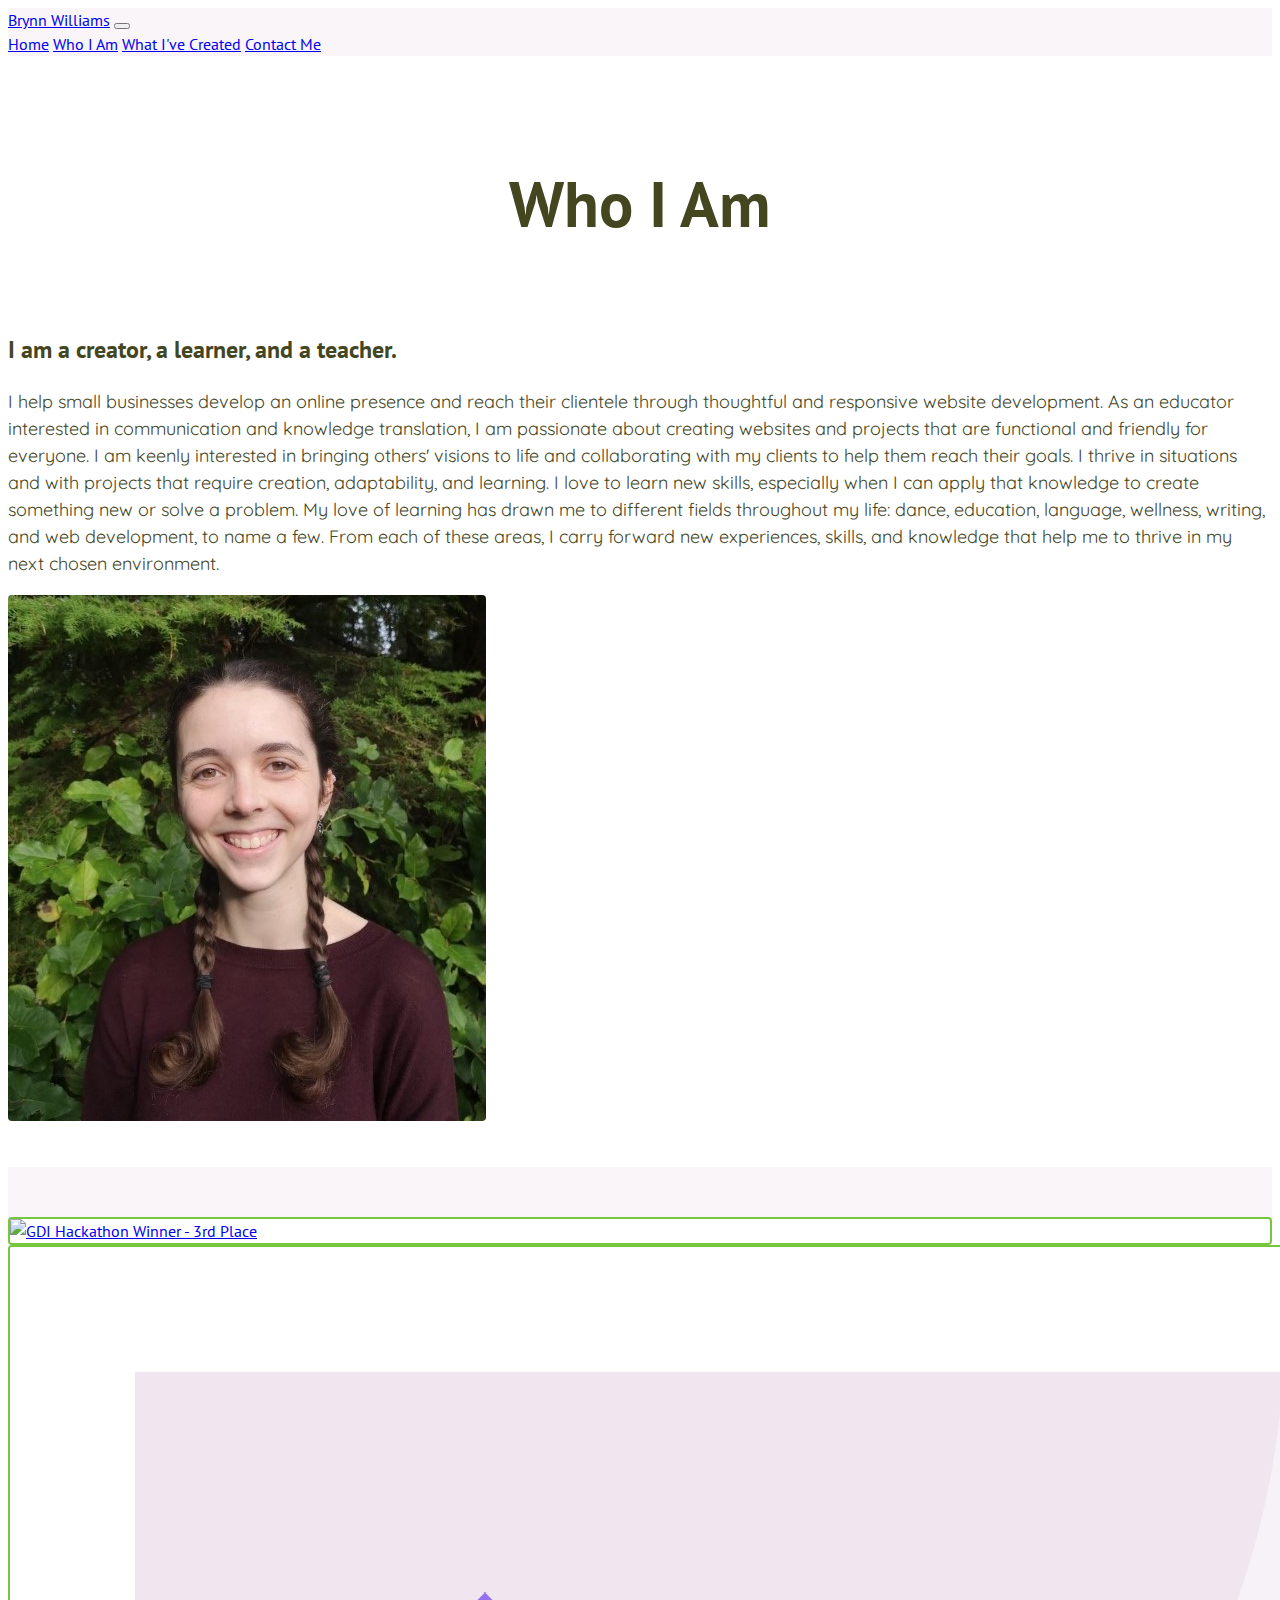
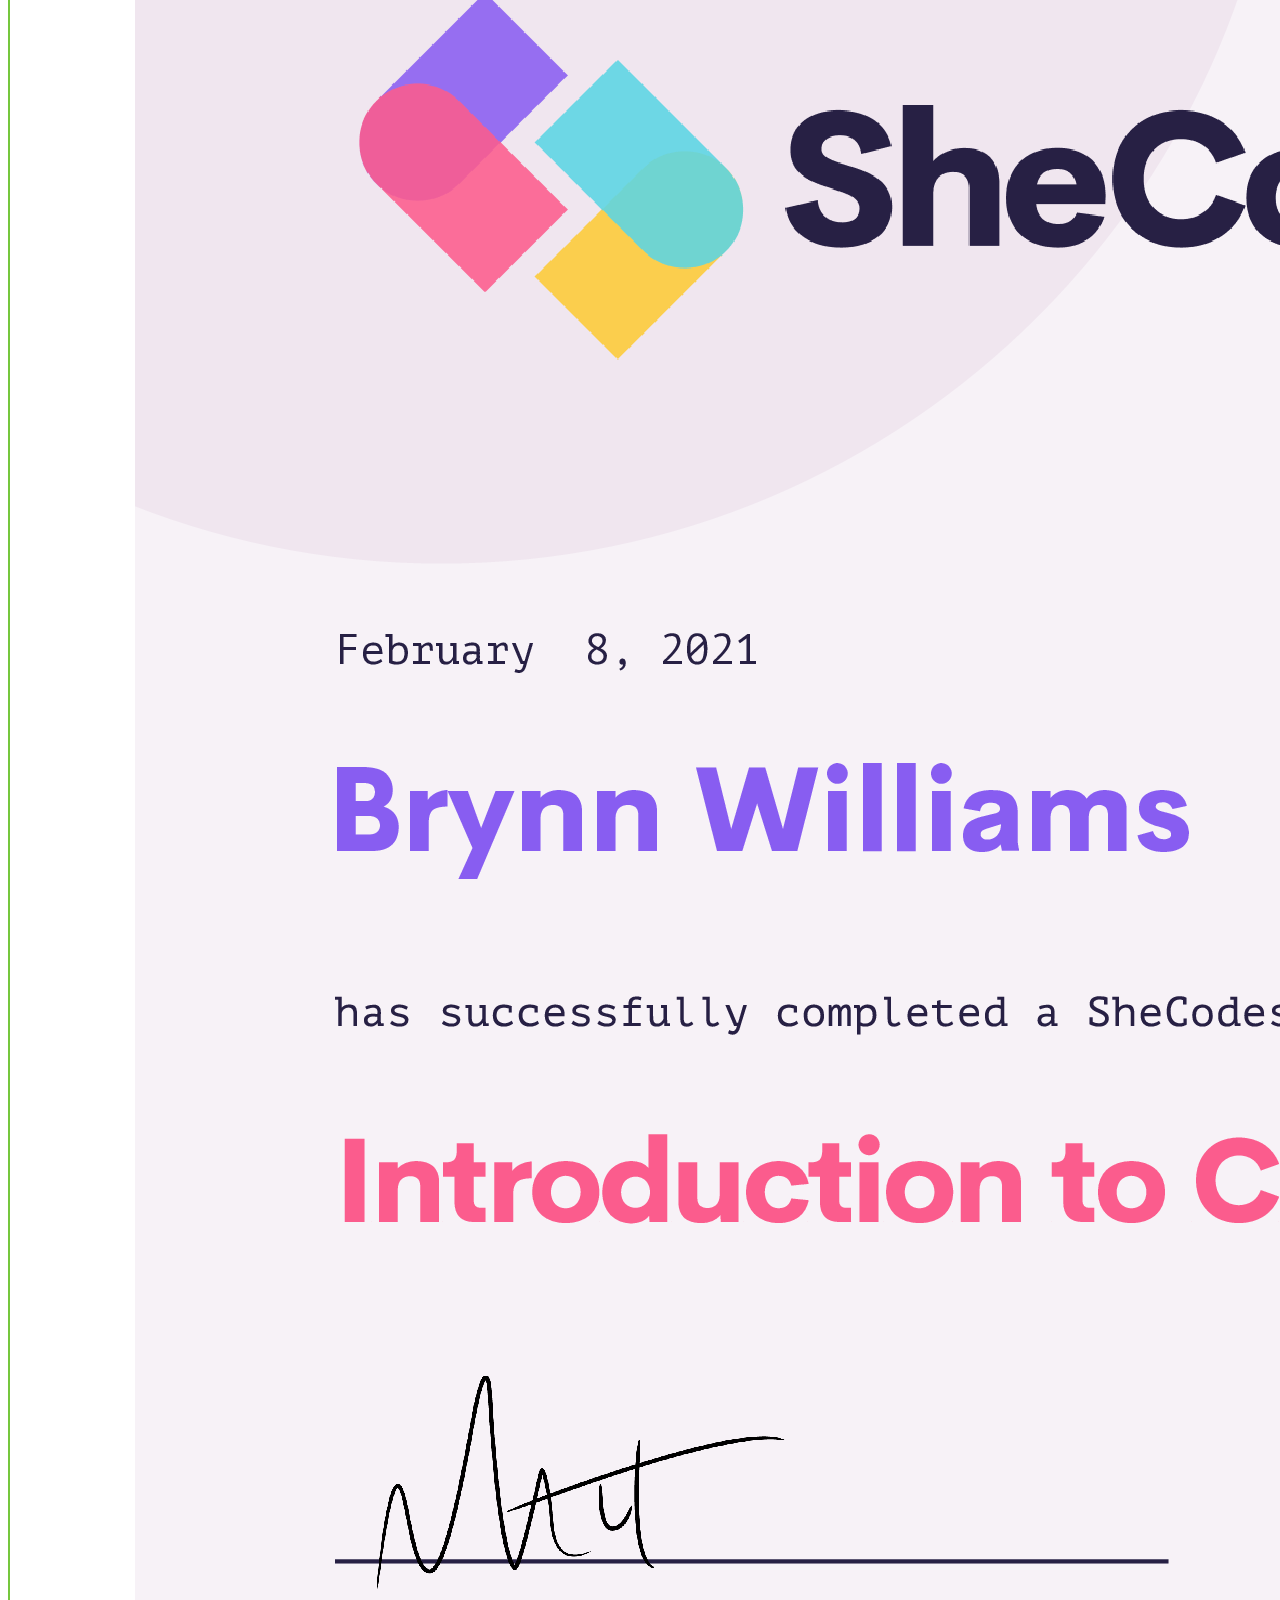
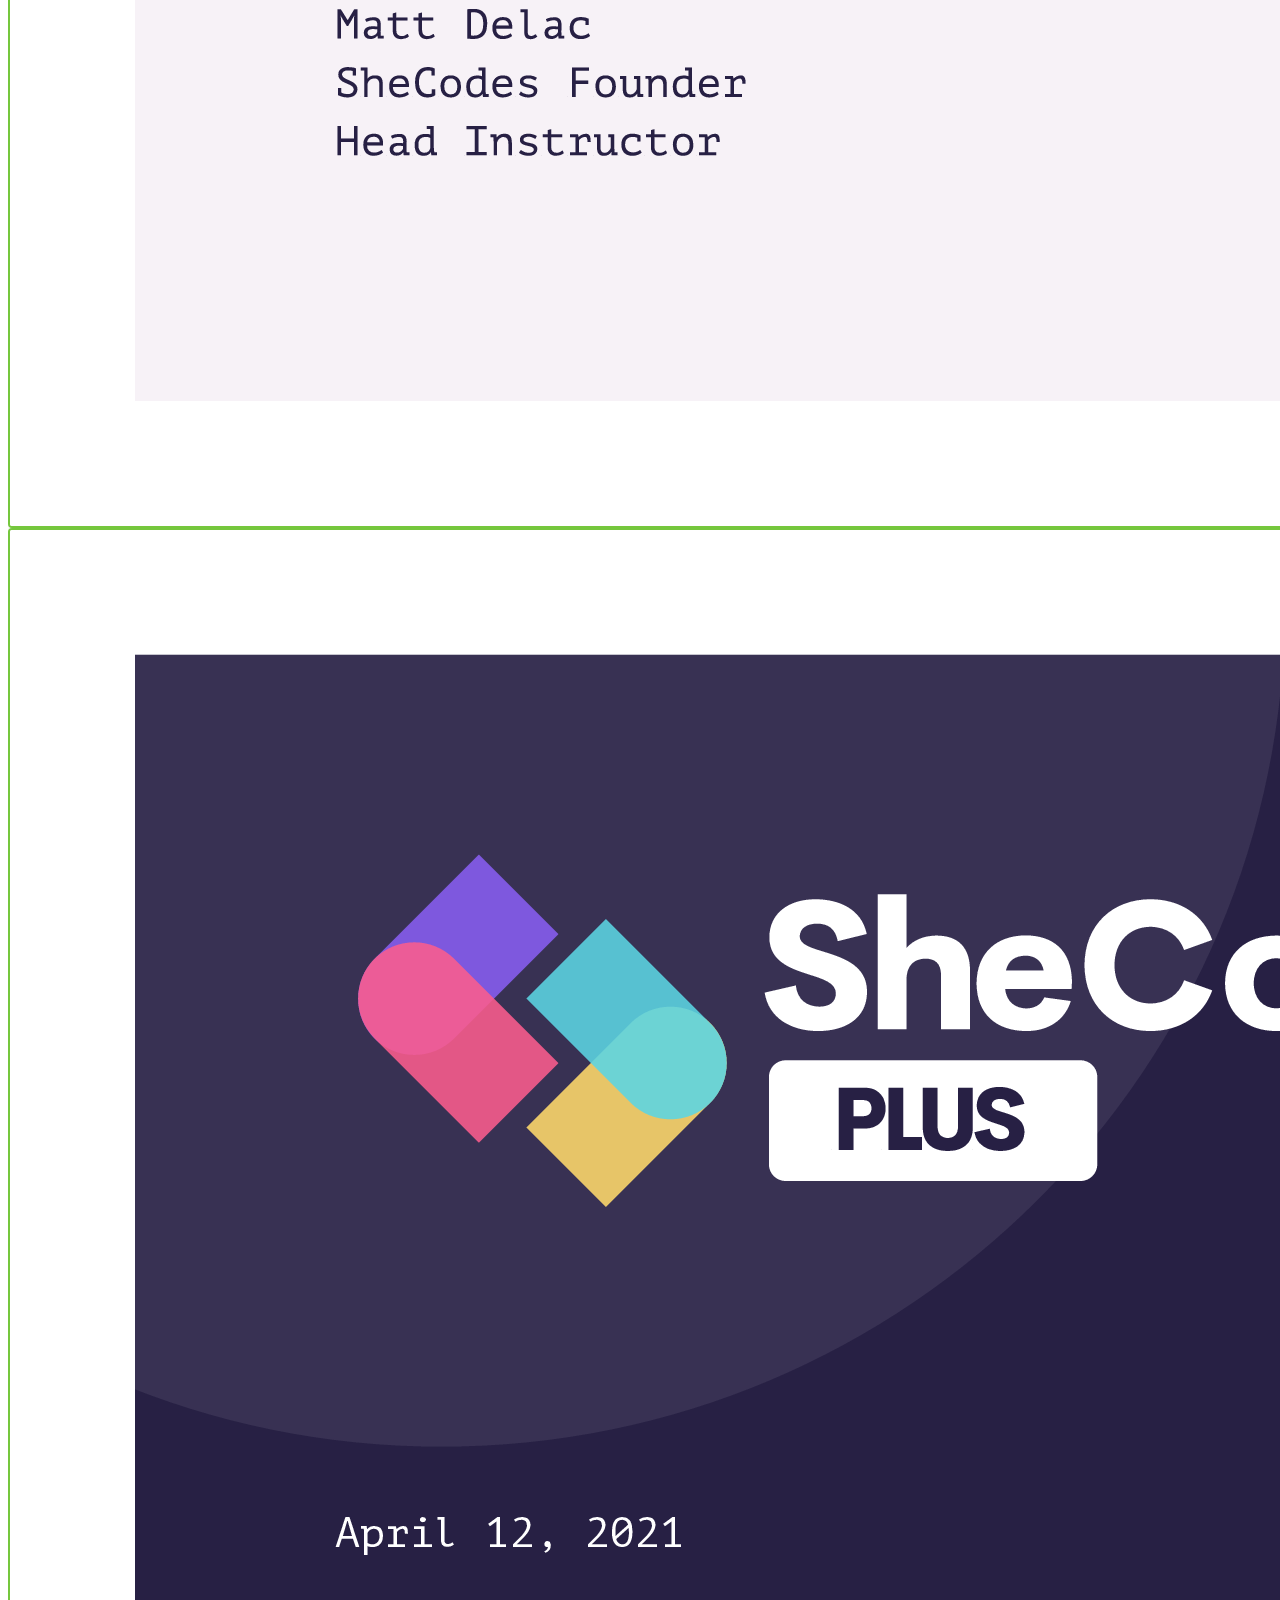
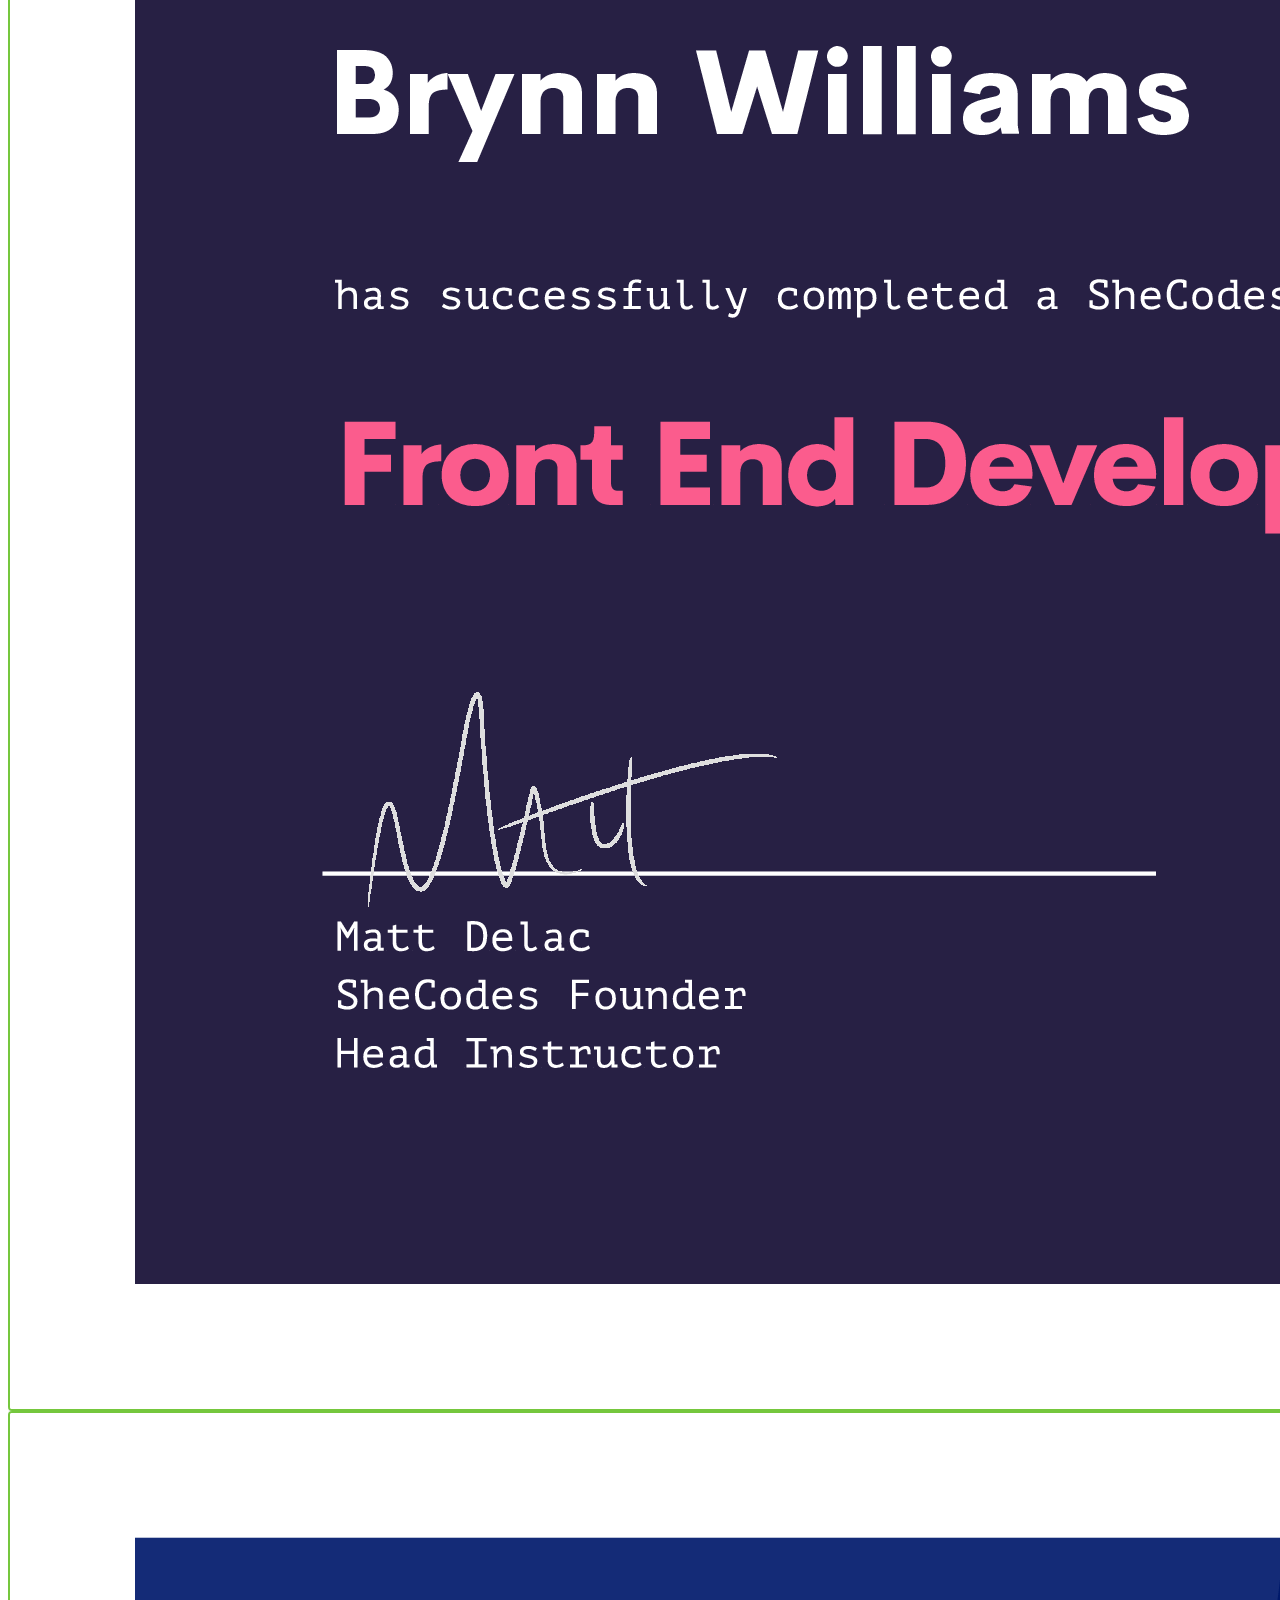
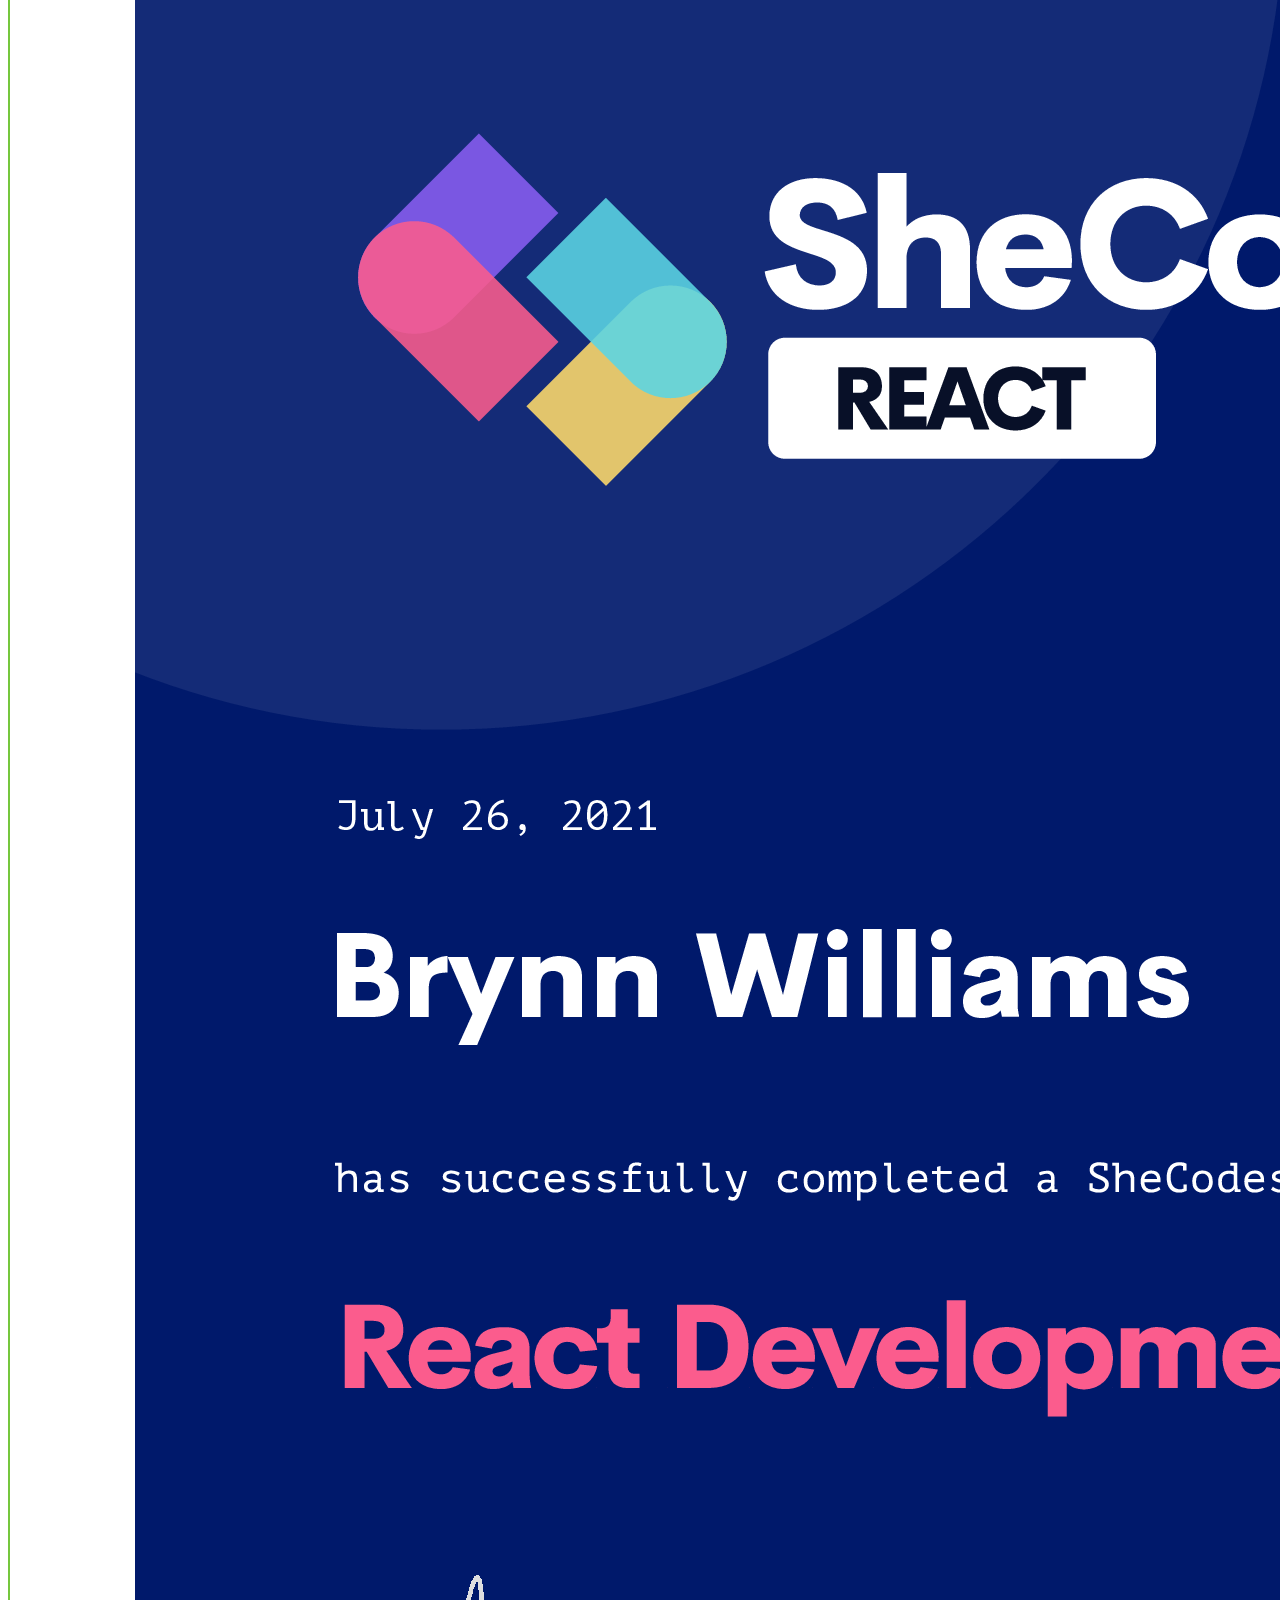
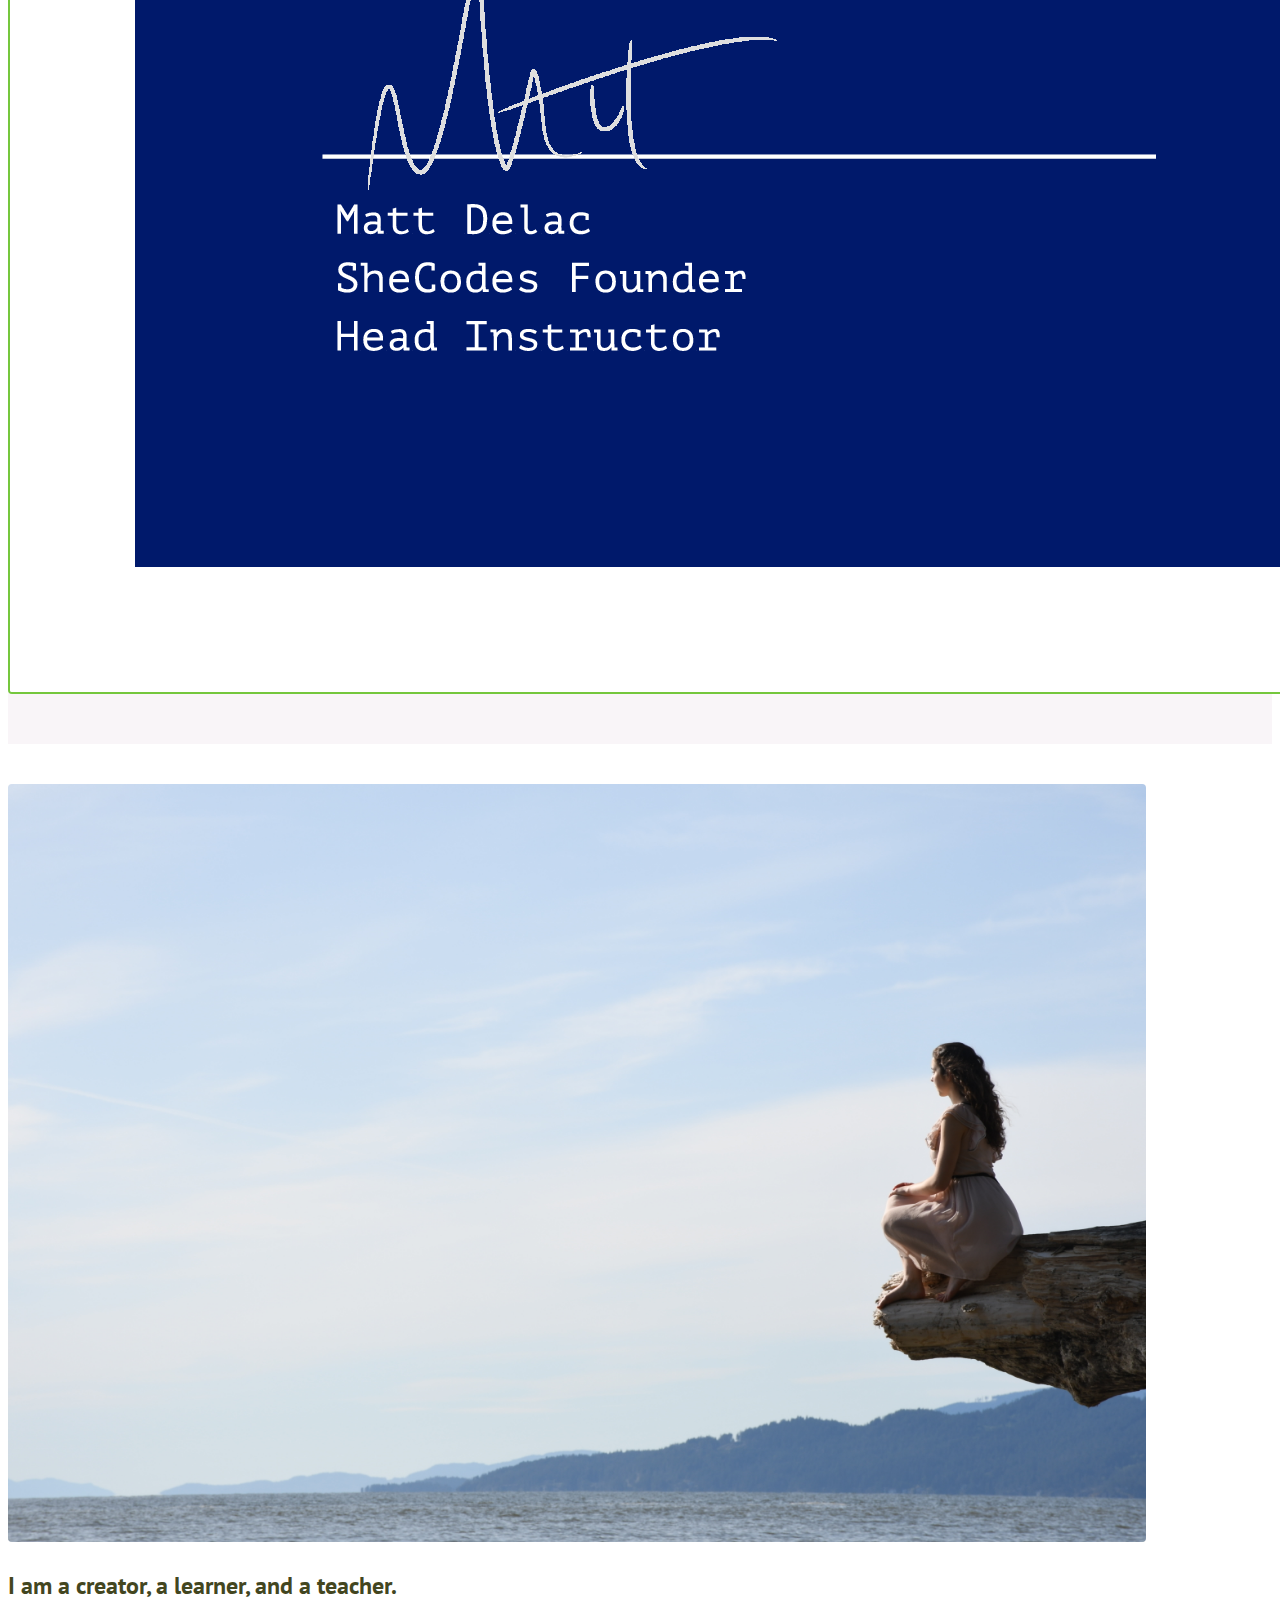
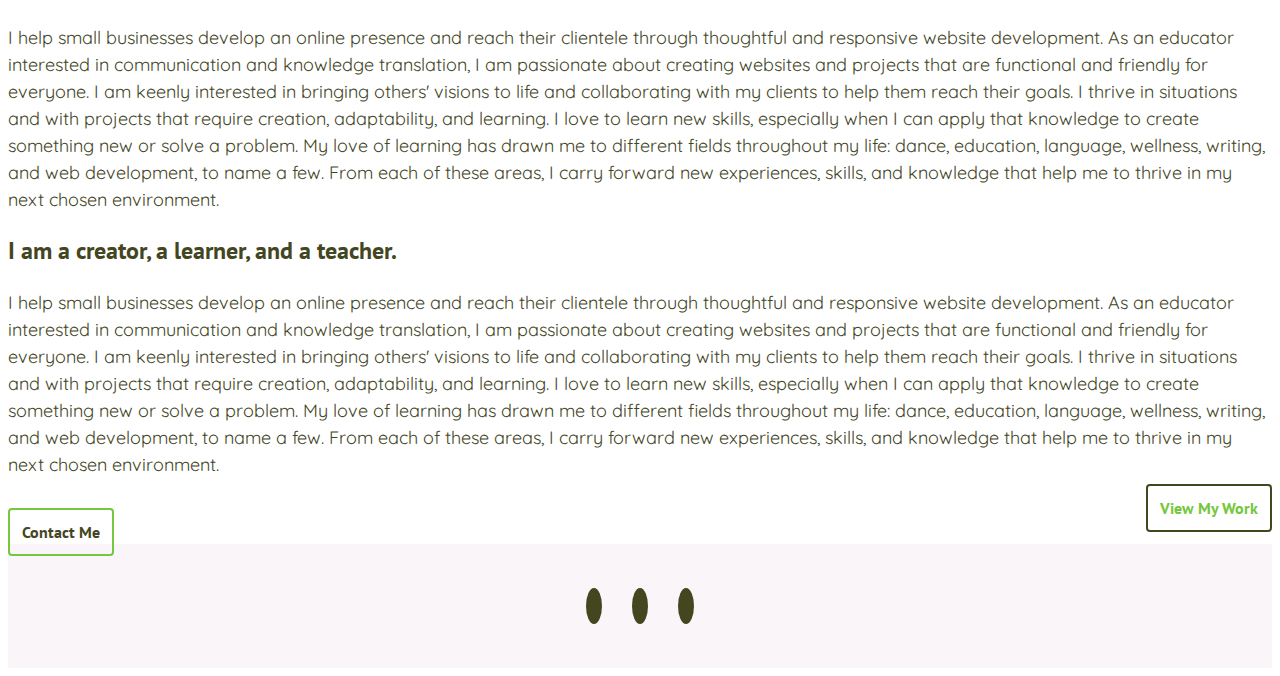
==== about.html @ 1b41be59 "Setup contact and projects pages" ====
<!DOCTYPE html>
<html lang="en">
<head>
    <meta charset="UTF-8">
    <meta http-equiv="X-UA-Compatible" content="IE=edge">
    <meta name="viewport" content="width=device-width, initial-scale=1.0">
    <title>Who I Am | Brynn Williams</title>

    <link href="https://cdn.jsdelivr.net/npm/bootstrap@5.1.3/dist/css/bootstrap.min.css" rel="stylesheet" integrity="sha384-1BmE4kWBq78iYhFldvKuhfTAU6auU8tT94WrHftjDbrCEXSU1oBoqyl2QvZ6jIW3" crossorigin="anonymous">
    <link rel="preconnect" href="https://fonts.googleapis.com">
    <link rel="preconnect" href="https://fonts.gstatic.com" crossorigin>
    <link href="https://fonts.googleapis.com/css2?family=PT+Sans:ital,wght@0,400;0,700;1,400;1,700&family=Quicksand:wght@300;400;500;600;700&display=swap" rel="stylesheet">
    <link rel="stylesheet" href="css/styles.css">

    <script src="https://cdn.jsdelivr.net/npm/bootstrap@5.1.3/dist/js/bootstrap.bundle.min.js" integrity="sha384-ka7Sk0Gln4gmtz2MlQnikT1wXgYsOg+OMhuP+IlRH9sENBO0LRn5q+8nbTov4+1p" crossorigin="anonymous"></script>
    <script src="https://kit.fontawesome.com/3eda758709.js" crossorigin="anonymous"></script>
</head>
<body>
    <nav class="navbar navbar-expand-lg navbar-light fixed-top">
        <div class="container-fluid">
          <a class="navbar-brand" href="index.html">Brynn Williams</a>
          <button class="navbar-toggler" type="button" data-bs-toggle="collapse" data-bs-target="#navbarNavAltMarkup" aria-controls="navbarNavAltMarkup" aria-expanded="false" aria-label="Toggle navigation">
            <span class="navbar-toggler-icon"></span>
          </button>
          <div class="collapse navbar-collapse" id="navbarNavAltMarkup">
            <div class="navbar-nav">
              <a class="nav-link active" aria-current="page" href="/index.html">Home</a>
              <a class="nav-link" href="/about.html">Who I Am</a>
              <a class="nav-link" href="/projects.html">What I've Created</a>
              <a class="nav-link" href="/contact.html">Contact Me</a>
            </div>
          </div>
        </div>
      </nav>
    <h1 class="page-title">Who I Am</h1>
    <div class="container">
        <div class="row p-3">
            <div class="col-md-6 p-1">
                <h2>I am a creator, a learner, and a teacher.</h2>
                <p>
                    I help small businesses develop an online presence and reach their clientele through thoughtful and responsive website development.

                    As an educator interested in communication and knowledge translation, I am passionate about creating websites and projects that are functional and friendly for everyone. I am keenly interested in bringing others' visions to life and collaborating with my clients to help them reach their goals.
                    
                    I thrive in situations and with projects that require creation, adaptability, and learning. I love to learn new skills, especially when I can apply that knowledge to create something new or solve a problem.
                    
                    My love of learning has drawn me to different fields throughout my life: dance, education, language, wellness, writing, and web development, to name a few. From each of these areas, I carry forward new experiences, skills, and knowledge that help me to thrive in my next chosen environment.
                    
                </p>
            </div>
            <div class="col-md-6">
                <img class="img-fluid about-image" src="images/Brynn-headshot-2021.JPG" alt="Headshot of Brynn Williams." />
            </div>
        </div>
    </div>
    <div class="certificates">
        <div class="container">
            <div class="row">
                <div class="col-md-3">
                    <a href="https://www.credential.net/06118005-baea-41bb-99ea-ec9f58680a0a#gs.hvprz5" target="_blank">
                        <img class="img-fluid certificate p-1" src="https://api.accredible.com/v1/frontend/credential_website_embed_image/badge/41666797" alt="GDI Hackathon Winner - 3rd Place"/>
                    </a>
                </div>
                <div class="col-md-3">
                    <a href="https://www.shecodes.io/certificates/c9aea357d2363c7cc380c3601b84358d" target="_blank">
                        <img class="img-fluid certificate" src="/images/shecodes-basic.png" alt="SheCodes Basic Certificate"/>
                    </a>
                </div>
                <div class="col-md-3">
                    <a href="https://www.shecodes.io/certificates/662f35f64f6cad959b6368373cec4f39" target="_blank">
                        <img class="img-fluid certificate" src="/images/shecodes-plus.png" alt="SheCodes Plus Certificate"/>
                    </a>
                </div>
                <div class="col-md-3">
                    <a href="https://www.shecodes.io/certificates/f153e584765546723f1ac07d34c05ff0" target="_blank">
                        <img class="img-fluid certificate" src="/images/shecodes-react.png" alt="SheCodes React Certificate"/>
                    </a>
                </div>
            </div>
        </div>
    </div>
    <div class="container">
            <div class="row p-3">
                <div class="col-md-6">
                    <img class="img-fluid about-image" src="images/sitting_and_looking_at_the_ocean.JPG" alt="Brynn sitting on a log and looking out at the ocean." />
                </div>
                <div class="col-md-6 p-1">
                    <h2>I am a creator, a learner, and a teacher.</h2>
                    <p>
                        I help small businesses develop an online presence and reach their clientele through thoughtful and responsive website development.
    
                        As an educator interested in communication and knowledge translation, I am passionate about creating websites and projects that are functional and friendly for everyone. I am keenly interested in bringing others' visions to life and collaborating with my clients to help them reach their goals.
                        
                        I thrive in situations and with projects that require creation, adaptability, and learning. I love to learn new skills, especially when I can apply that knowledge to create something new or solve a problem.
                        
                        My love of learning has drawn me to different fields throughout my life: dance, education, language, wellness, writing, and web development, to name a few. From each of these areas, I carry forward new experiences, skills, and knowledge that help me to thrive in my next chosen environment.
                        
                    </p>
                </div>
            </div>
        </div>
    </div>
        

                <div class="pb-5 container">
                    <h2>I am a creator, a learner, and a teacher.</h2>
                    <p>
                        I help small businesses develop an online presence and reach their clientele through thoughtful and responsive website development.

                        As an educator interested in communication and knowledge translation, I am passionate about creating websites and projects that are functional and friendly for everyone. I am keenly interested in bringing others' visions to life and collaborating with my clients to help them reach their goals.
                        
                        I thrive in situations and with projects that require creation, adaptability, and learning. I love to learn new skills, especially when I can apply that knowledge to create something new or solve a problem.
                        
                        My love of learning has drawn me to different fields throughout my life: dance, education, language, wellness, writing, and web development, to name a few. From each of these areas, I carry forward new experiences, skills, and knowledge that help me to thrive in my next chosen environment.
                        
                    </p>
                    <div class="row">
                        <div class="col-md-6 link-buttons view-link">
                            <a class="secondary-button" href="/projects.html">View My Work</a>
                        </div>
                        <div class="col-md-6 link-buttons git-link">
                            <a class="primary-button" href="/contact.html">Contact Me</a>
                        </div>
                    </div>
                </div>

    </div>
    <footer>
        <a href="https://www.linkedin.com/in/brynn-williams/" target="_blank"><i class="fab fa-linkedin-in"></i></a>
        <a href="https://github.com/brynniebear" target="_blank"><i class="fab fa-github"></i></a>
        <a href="mailto:williamsbrynn@gmail.com"><i class="fas fa-envelope"></i></a>
    </footer>
</body>
</html>
---- css/styles.css ----
:root {
    --branding-color-1: #75C73D;
    --branding-color-2: #43461F;
    --branding-color-3: #F9F5F8;
}

body {
    font-family: 'Quicksand', sans-serif;
    color: #43461F;
    line-height: 1.5;
}


h1, 
h2, 
h3, 
h4, 
h5, 
h6,
a {
    font-family: 'PT Sans', sans-serif;
}

p {
    font-size: 18px;
}

header {
    background: var(--branding-color-3);
    padding-top: 50px;
}

nav {
    background-color: var(--branding-color-3);
}

h1 {
    font-size: 4em;
    font-weight: bold;
    margin: 20px auto;
}

h1.page-title {
    text-align: center;
    margin: 100px auto 80px;
}

h2 {
    margin-bottom: 20px;
}

.full-width {
    background: white;
}

.hero {
    padding: 30px 40px 20px 40px;
    border-radius: 4px;
}

img.profile-photo {
    border-radius: 50%;
    margin-top: 30px;
    border: 2px solid var(--branding-color-1);
}

a.primary-button {
    border: 2px solid var(--branding-color-1);
    border-radius: 4px;
    color: var(--branding-color2);
    font-weight: bold;
    margin: 40px auto 0;
    max-width: 40%;
    padding: 12px;
    text-align: center;
    text-decoration: none;
    transition: 200ms ease-in-out;
}

a.primary-button:hover {
    border: 2px solid var(--branding-color-3);
    color: var(--branding-color-1);
}

a.secondary-button {
    border: 2px solid var(--branding-color-2);
    border-radius: 4px;
    color: var(--branding-color-1);
    font-weight: bold;
    margin: 40px auto 0;
    max-width: 40%;
    padding: 12px;
    text-align: center;
    text-decoration: none;
    transition: 200ms ease-in-out;
}

a.secondary-button:hover {
    border: 2px solid var(--branding-color-3);
    color: var(--branding-color-2);
}

div.link-buttons.view-link {
    text-align: right;
}

div.link-buttons.git-link {
    text-align: left;
}

.gallery {
    padding: 70px 0 100px;
}

img.gallery-image {
    border: 4px solid var(--branding-color-1);
    border-radius: 10%;
    max-width: 90%;
    margin: 40px 20px 10px;
    padding: 3em;
    transition: 200ms ease-in-out;
}

img.gallery-image:hover {
    background: var(--branding-color-3);
    border: 4px solid var(--branding-color-2);
    opacity: 0.4;
}

footer {
    background: var(--branding-color-3);
    text-align: center;
    padding: 50px 0;
}

i {
    color: white;
    padding: 8px;
    background: var(--branding-color-2);
    border-radius: 50%;
    margin: 15px;
}

img.about-image {
    border-radius: 4px;
    max-width: 90%;
}

div.certificates {
    background: var(--branding-color-3);
    padding: 50px 0;
    margin: 40px 0;
}

img.certificate {
    background: white;
    border: 2px solid var(--branding-color-1);
    border-radius: 4px;
    display: block;
    margin: 0 auto;

}

a.contact-link {
    color: var(--branding-color-1);
}

a.contact-link:hover {
    color: var(--branding-color-2);
}

div.project-card {
    margin: 50px 0;
    padding: 20px;
}

@media (max-width: 768px) {
    h1 {
        text-align: left;
    }

    .gallery {
        padding-top: 50px;
    }

    .gallery div h2 {
        text-align: center;
    }

    .hero {
        padding: 0;
    }

    div.certificates {
        display: none;
    }

    div.link-buttons.view-link,
    div.link-buttons.git-link {
        text-align: center;
        margin: 20px;
    }
}

@media (max-width: 992px) {
    img.profile-photo {
        margin-top: 4em;
    }

}
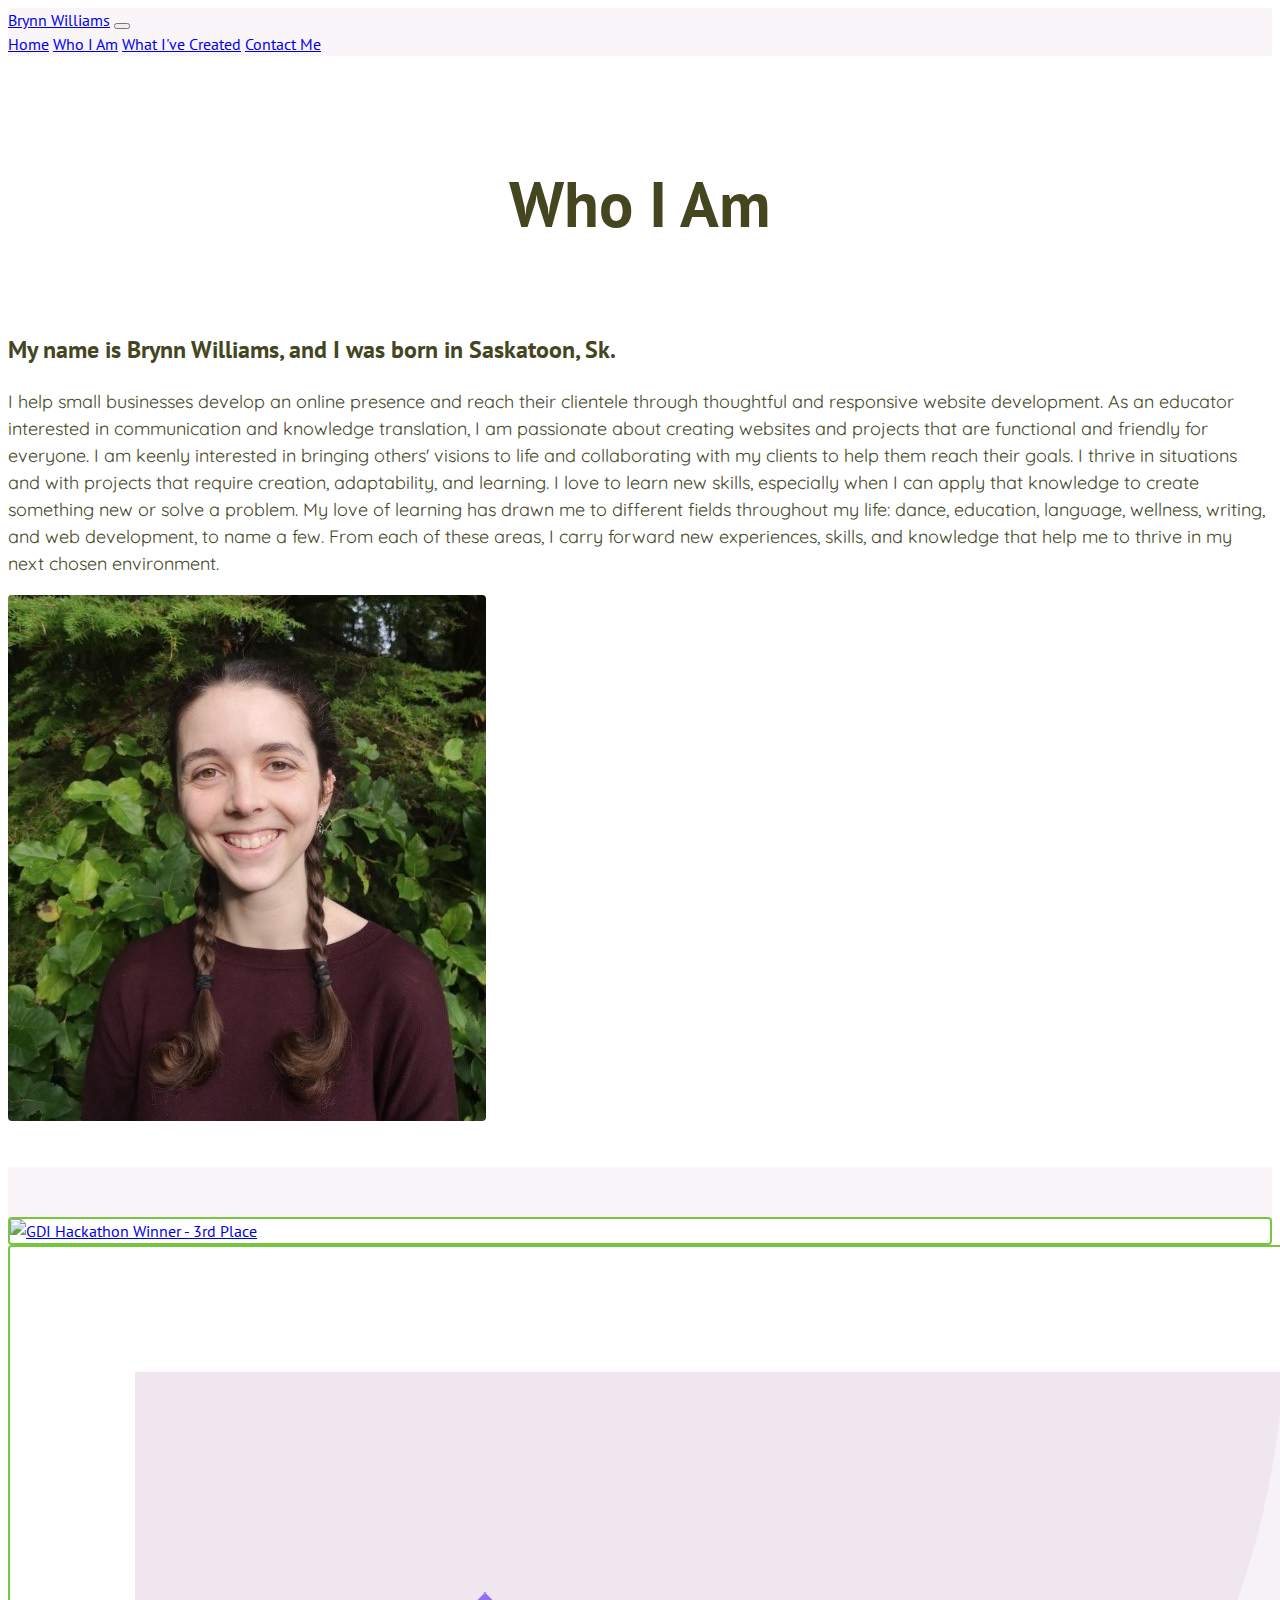
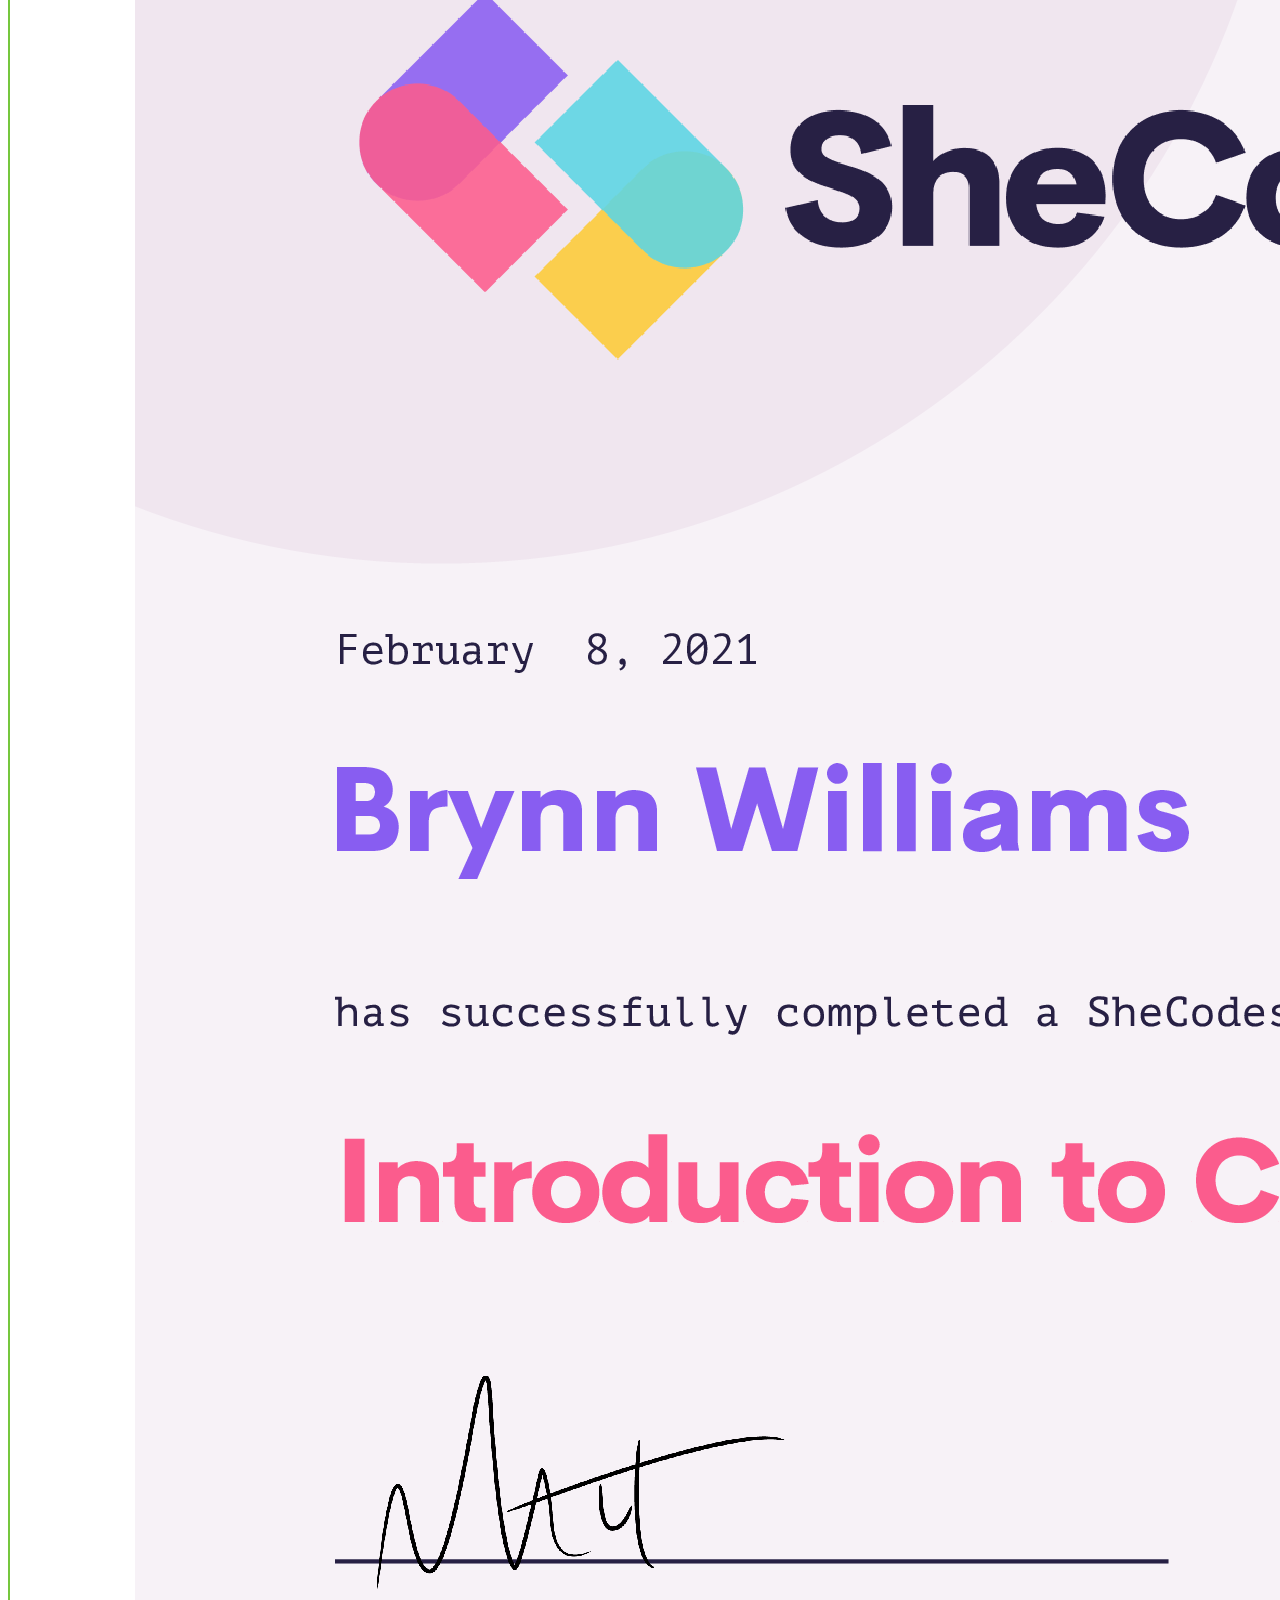
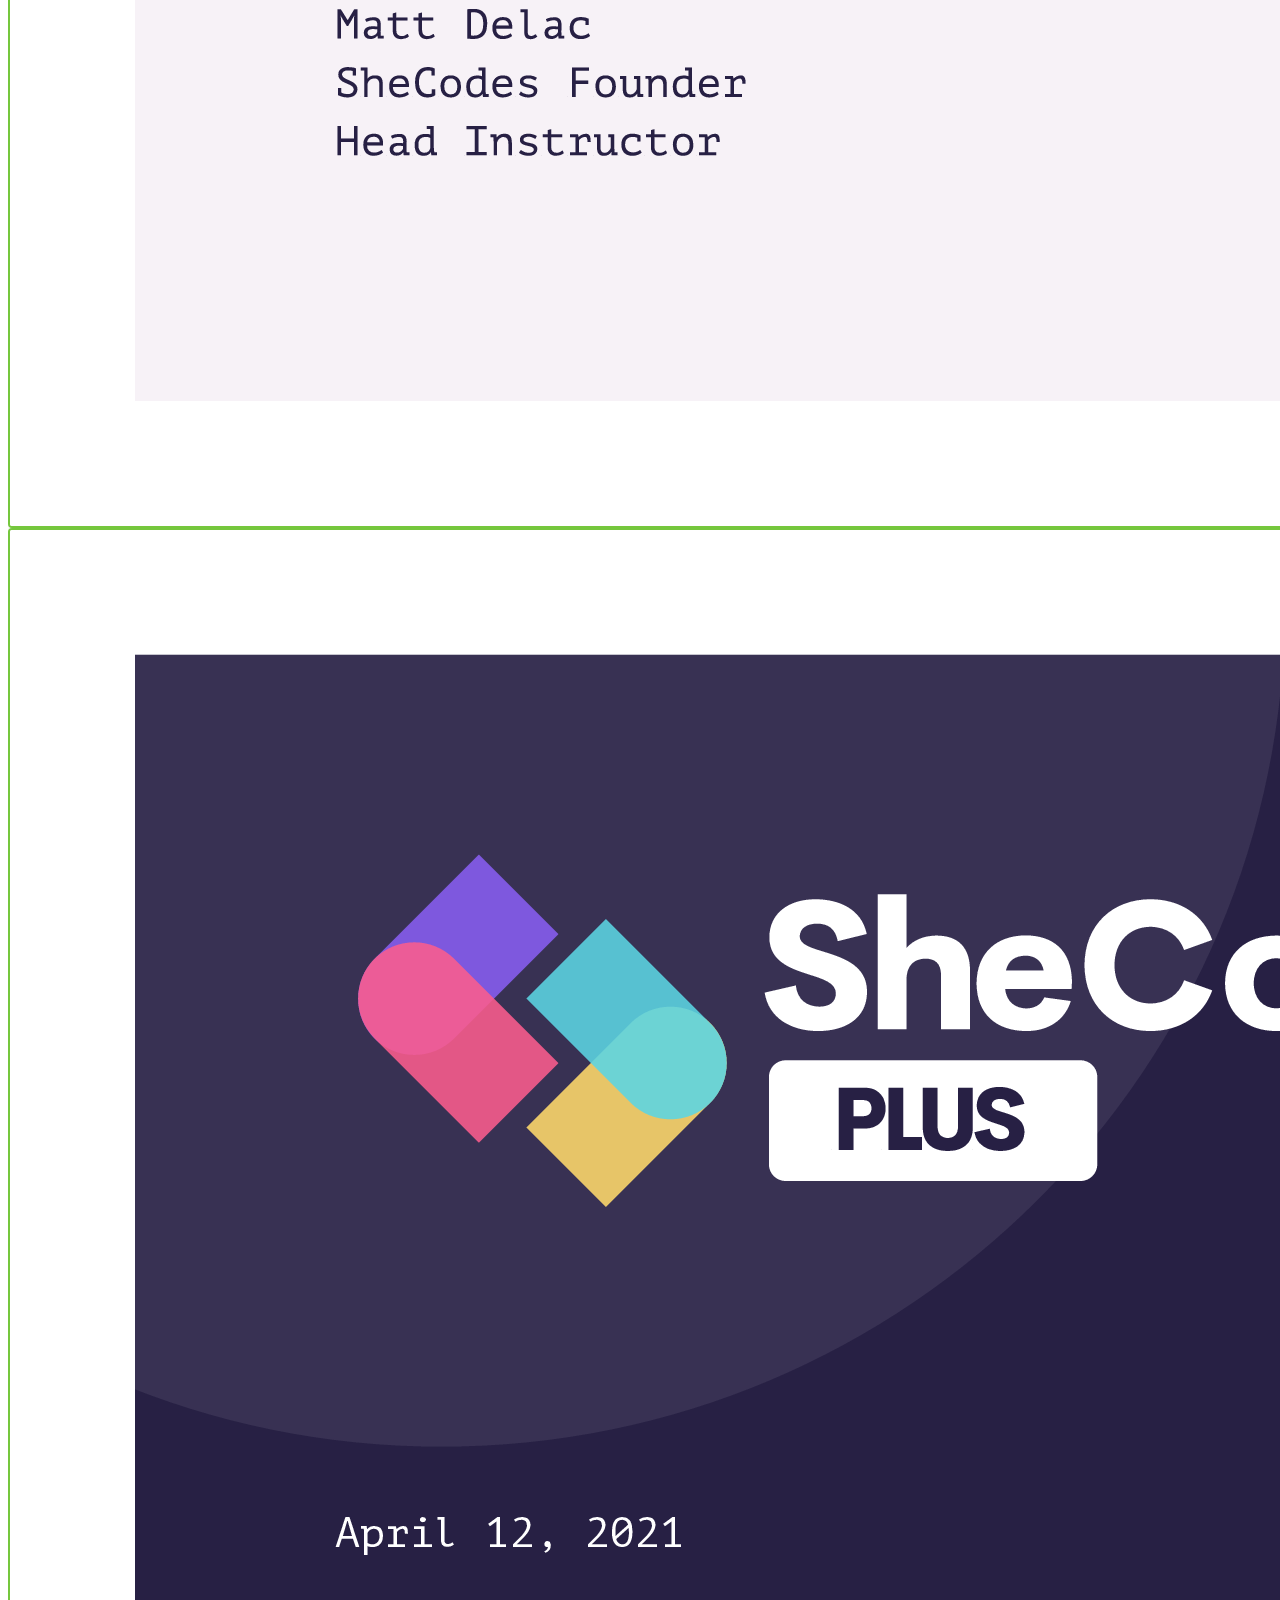
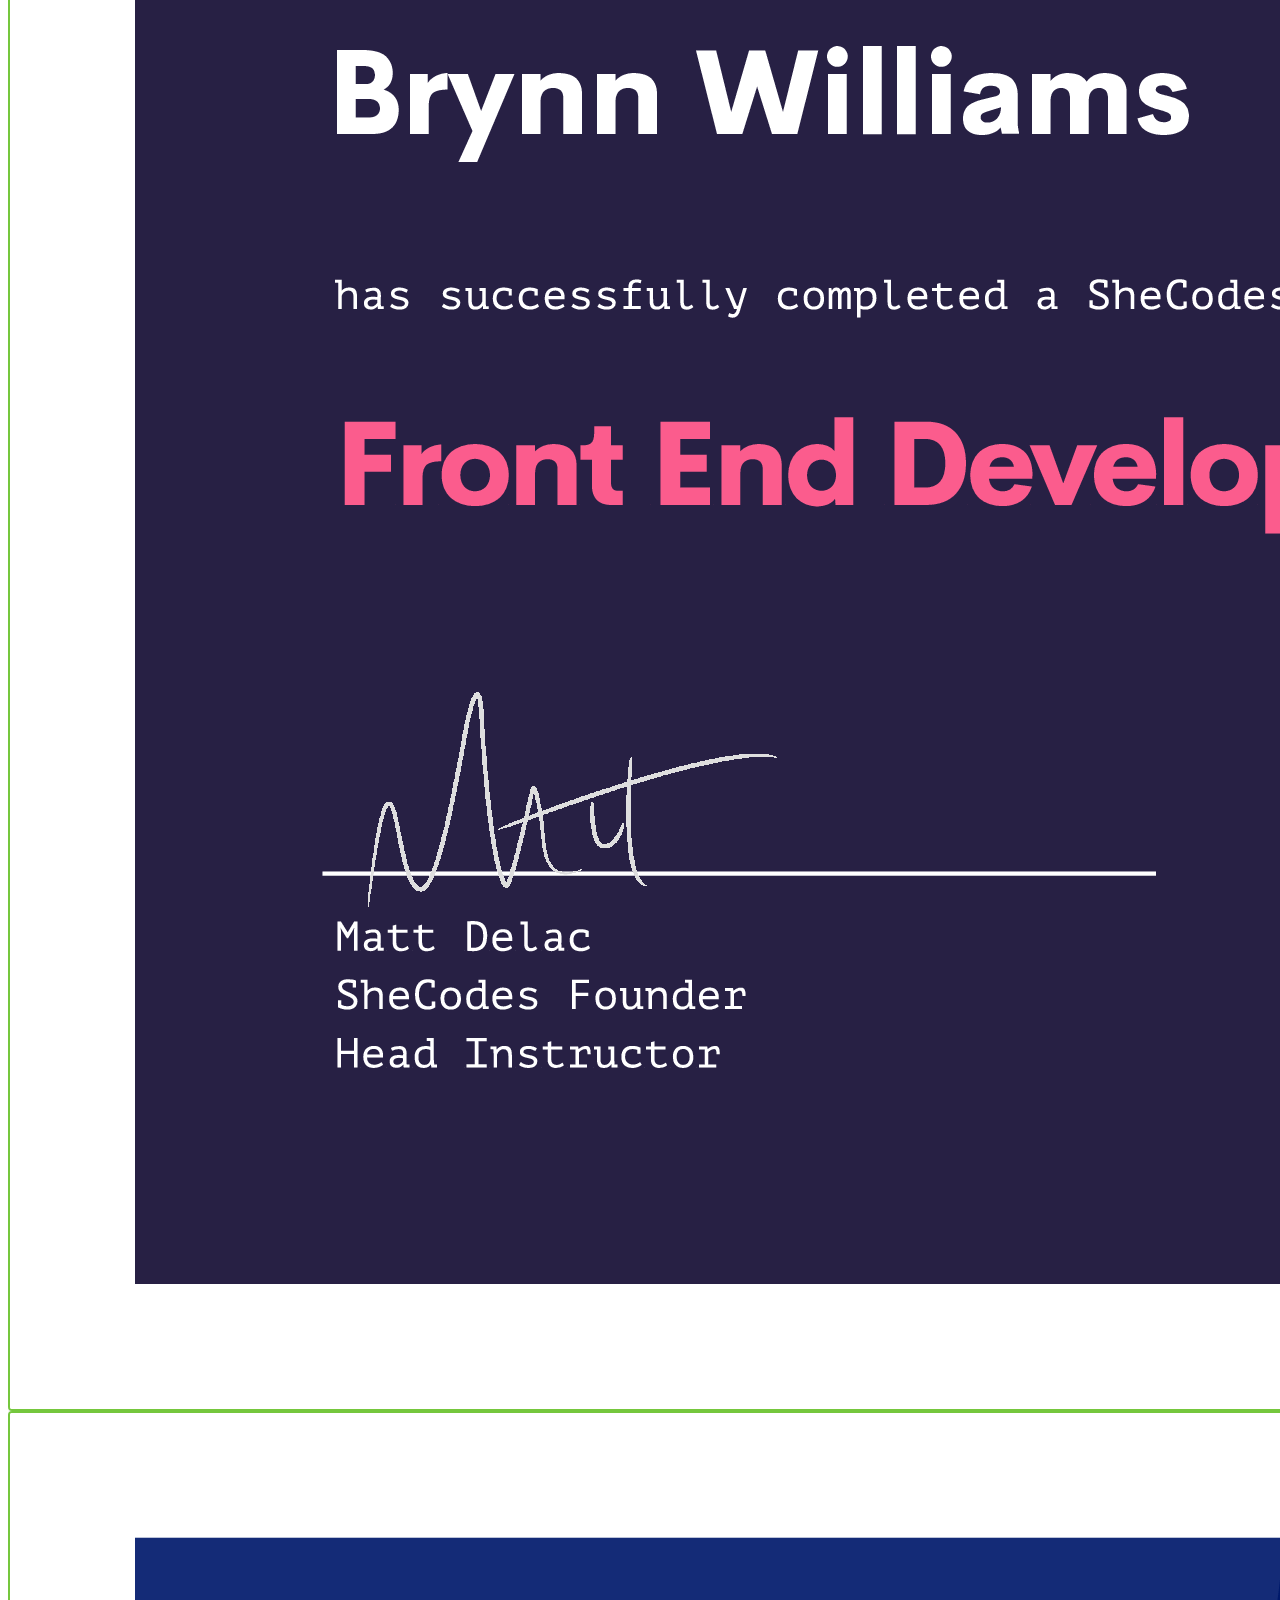
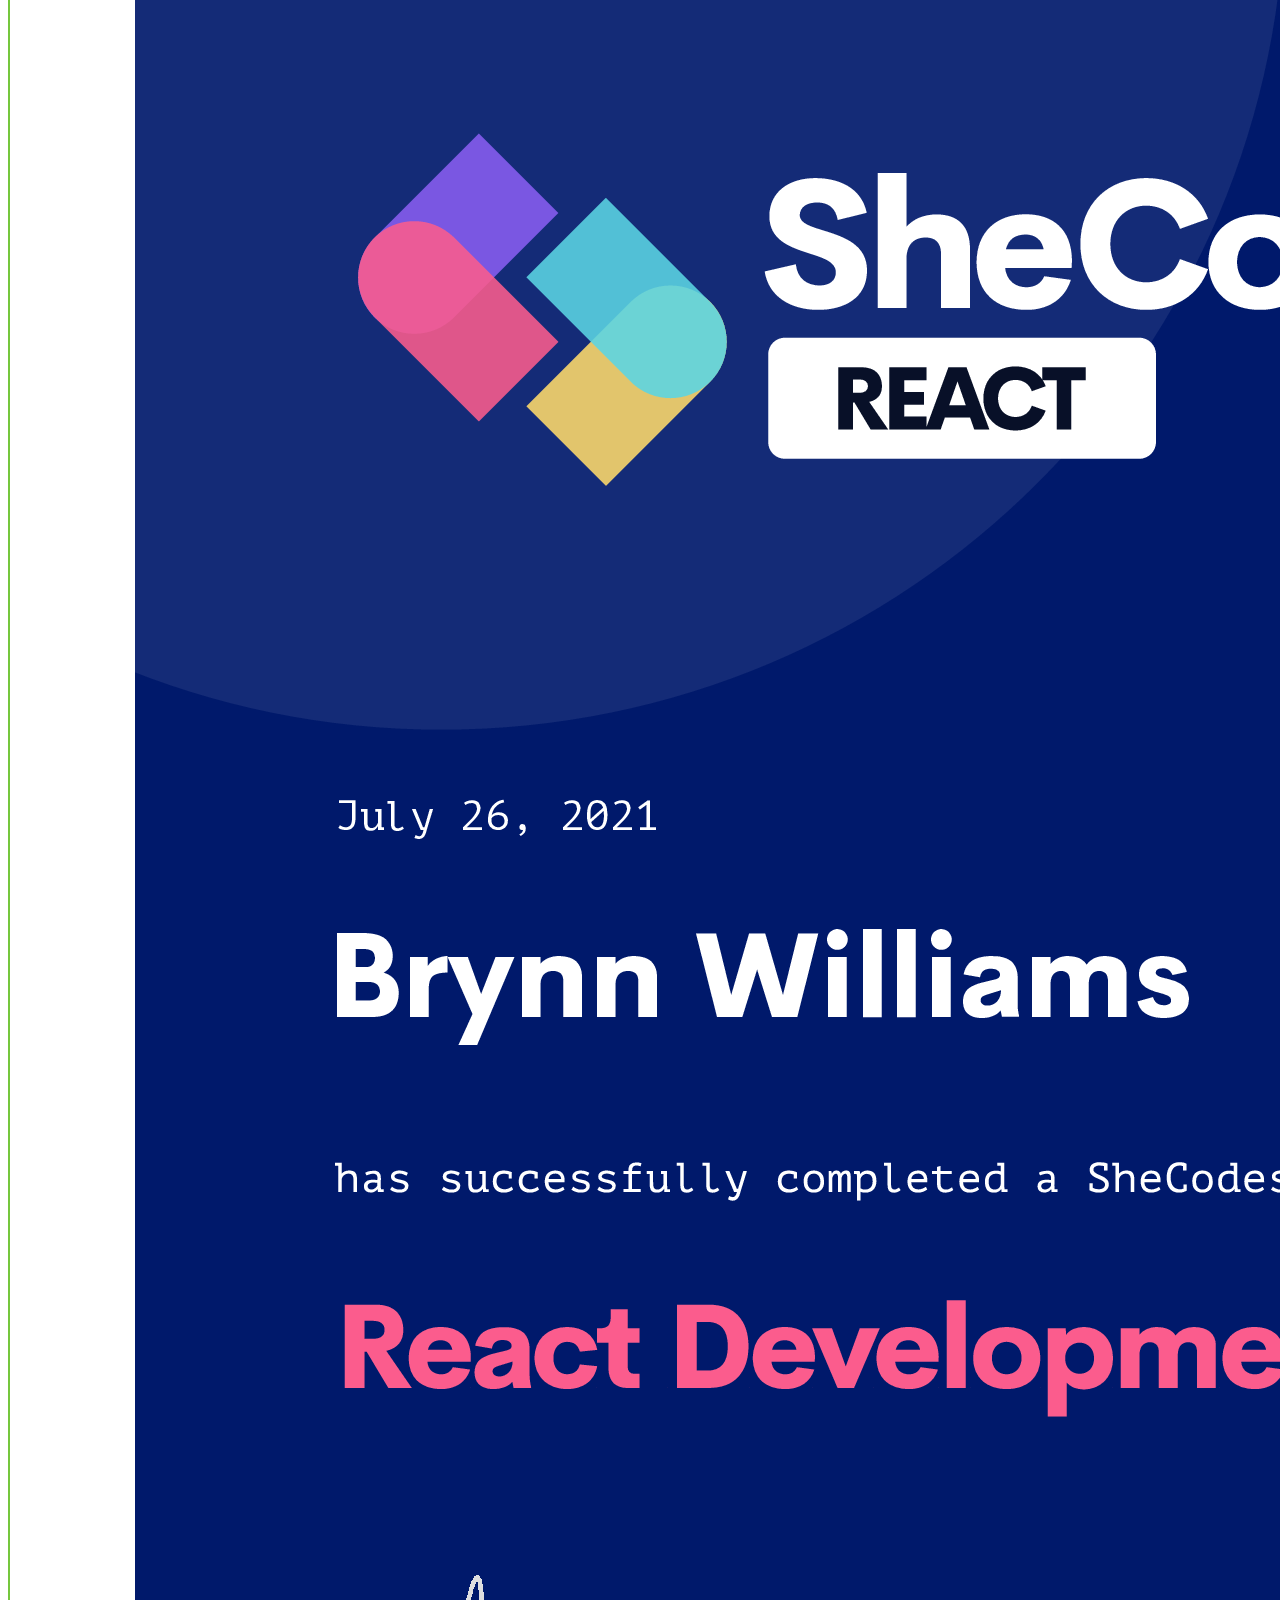
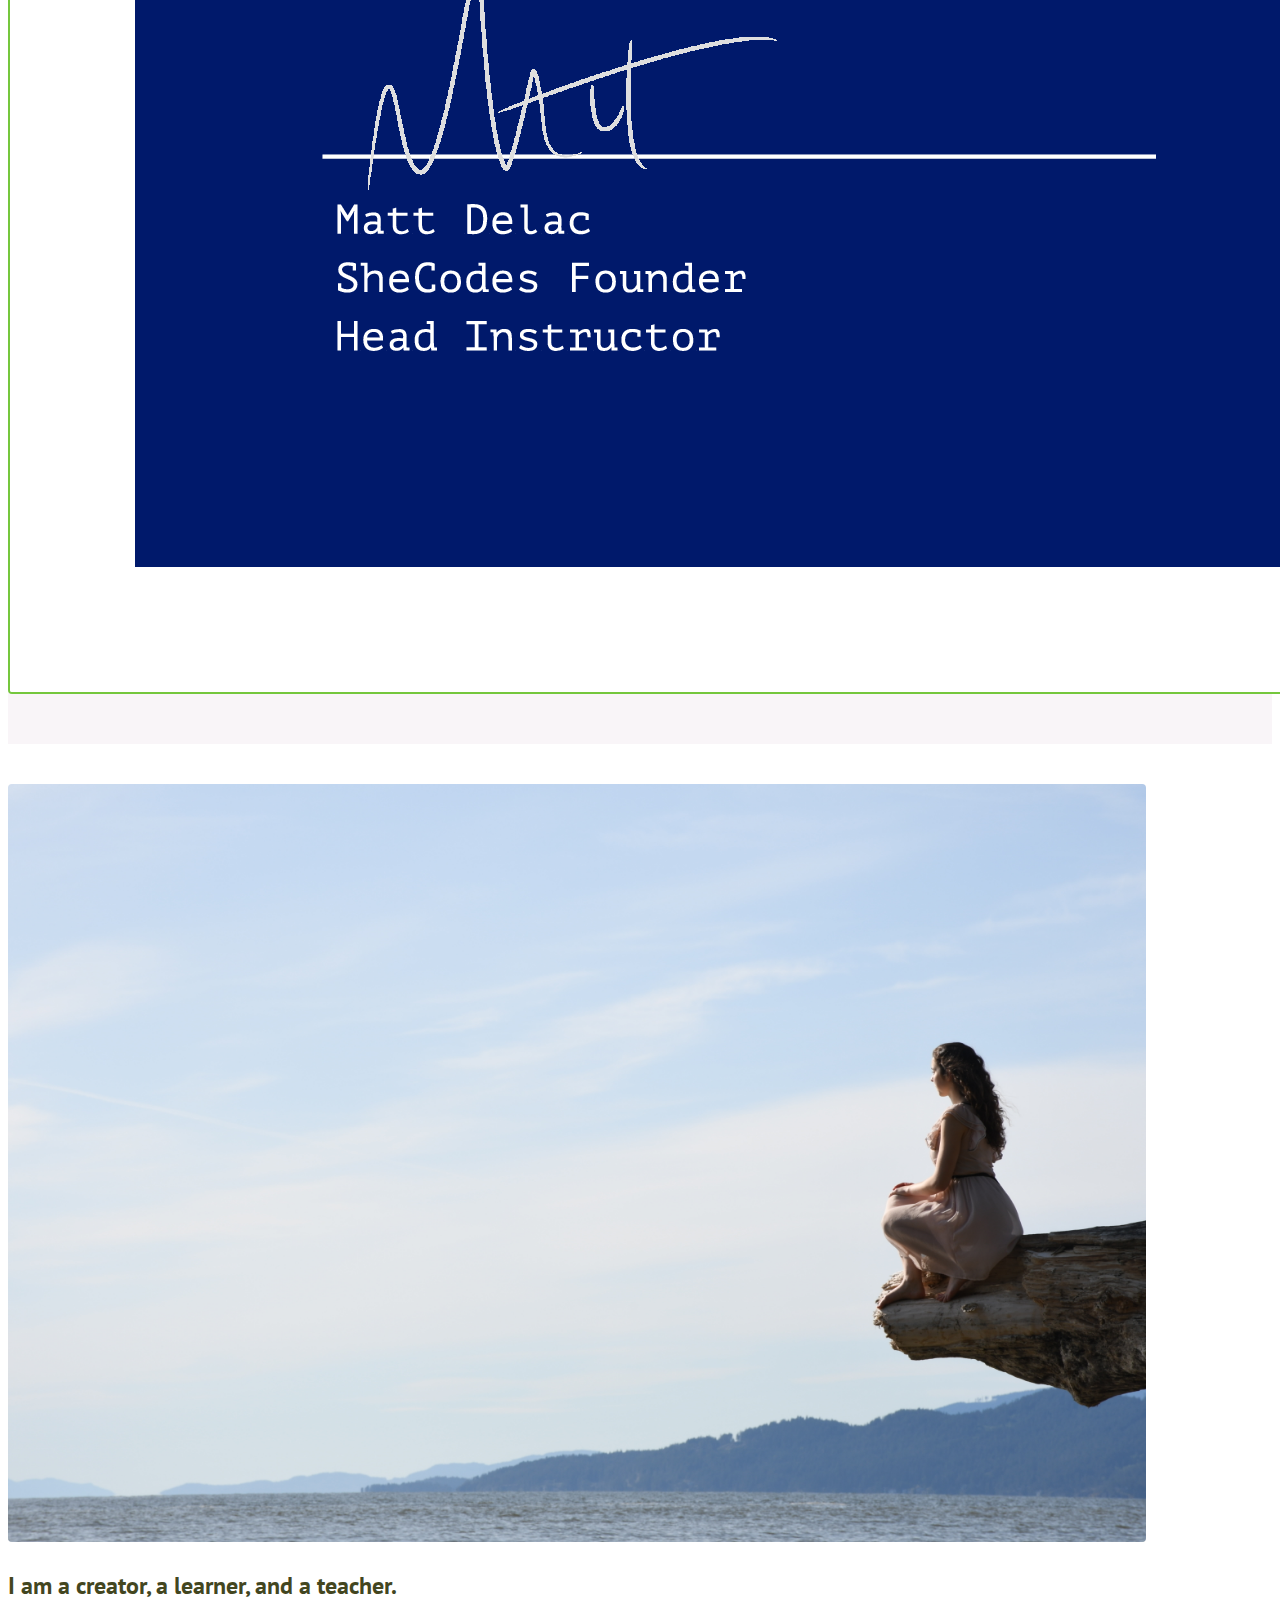
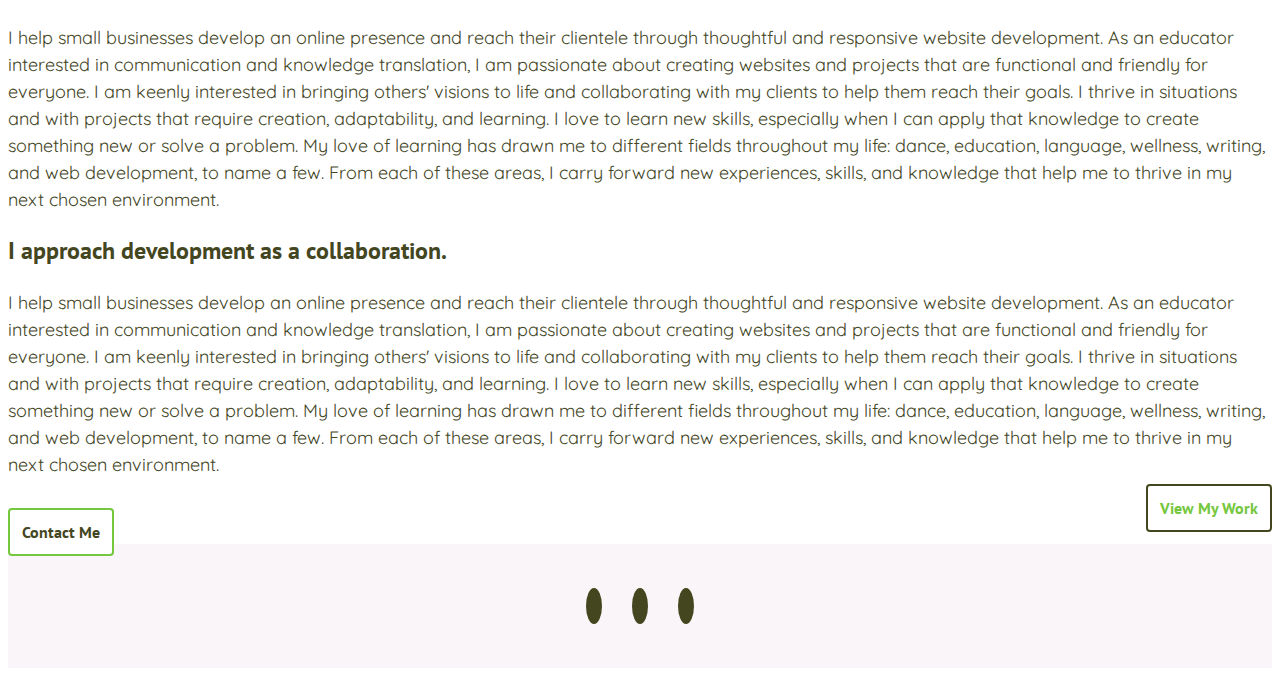
==== commit 9ee51e58: "Update project page content" ====
--- a/about.html
+++ b/about.html
@@ -24,8 +24,8 @@
           </button>
           <div class="collapse navbar-collapse" id="navbarNavAltMarkup">
             <div class="navbar-nav">
-              <a class="nav-link active" aria-current="page" href="/index.html">Home</a>
-              <a class="nav-link" href="/about.html">Who I Am</a>
+              <a class="nav-link" href="/index.html">Home</a>
+              <a class="nav-link active" aria-current="page" href="/about.html">Who I Am</a>
               <a class="nav-link" href="/projects.html">What I've Created</a>
               <a class="nav-link" href="/contact.html">Contact Me</a>
             </div>
@@ -36,7 +36,7 @@
     <div class="container">
         <div class="row p-3">
             <div class="col-md-6 p-1">
-                <h2>I am a creator, a learner, and a teacher.</h2>
+                <h2>My name is Brynn Williams, and I was born in Saskatoon, Sk.</h2>
                 <p>
                     I help small businesses develop an online presence and reach their clientele through thoughtful and responsive website development.
 
@@ -82,7 +82,7 @@
     <div class="container">
             <div class="row p-3">
                 <div class="col-md-6">
-                    <img class="img-fluid about-image" src="images/sitting_and_looking_at_the_ocean.JPG" alt="Brynn sitting on a log and looking out at the ocean." />
+                    <img class="img-fluid about-image d-none d-md-block" src="images/sitting_and_looking_at_the_ocean.JPG" alt="Brynn sitting on a log and looking out at the ocean." />
                 </div>
                 <div class="col-md-6 p-1">
                     <h2>I am a creator, a learner, and a teacher.</h2>
@@ -103,7 +103,7 @@
         
 
                 <div class="pb-5 container">
-                    <h2>I am a creator, a learner, and a teacher.</h2>
+                    <h2>I approach development as a collaboration.</h2>
                     <p>
                         I help small businesses develop an online presence and reach their clientele through thoughtful and responsive website development.
 
@@ -114,7 +114,7 @@
                         My love of learning has drawn me to different fields throughout my life: dance, education, language, wellness, writing, and web development, to name a few. From each of these areas, I carry forward new experiences, skills, and knowledge that help me to thrive in my next chosen environment.
                         
                     </p>
-                    <div class="row">
+                    <div class="row mt-5">
                         <div class="col-md-6 link-buttons view-link">
                             <a class="secondary-button" href="/projects.html">View My Work</a>
                         </div>
--- a/css/styles.css
+++ b/css/styles.css
@@ -65,6 +65,7 @@
 }
 
 a.primary-button {
+    background: white;
     border: 2px solid var(--branding-color-1);
     border-radius: 4px;
     color: var(--branding-color2);
@@ -83,6 +84,7 @@
 }
 
 a.secondary-button {
+    background: white;
     border: 2px solid var(--branding-color-2);
     border-radius: 4px;
     color: var(--branding-color-1);
@@ -170,13 +172,24 @@
 }
 
 div.project-card {
+    background: var(--branding-color-3);
+    border-radius: 4px;
     margin: 50px 0;
-    padding: 20px;
+    padding: 25px;
+}
+
+img.project-image {
+    border: 2px solid var(--branding-color-2);
+    border-radius: 50%;
 }
 
 @media (max-width: 768px) {
     h1 {
         text-align: left;
+    }
+
+    h1.page-title {
+        margin-bottom: 20px;
     }
 
     .gallery {
@@ -200,6 +213,19 @@
         text-align: center;
         margin: 20px;
     }
+
+    div.project-card {
+        padding: 0;
+        text-align: center;
+    }
+
+    div.project-card div {
+        padding: 0;
+    }
+
+    img.project-image {
+        display: none;
+    }
 }
 
 @media (max-width: 992px) {
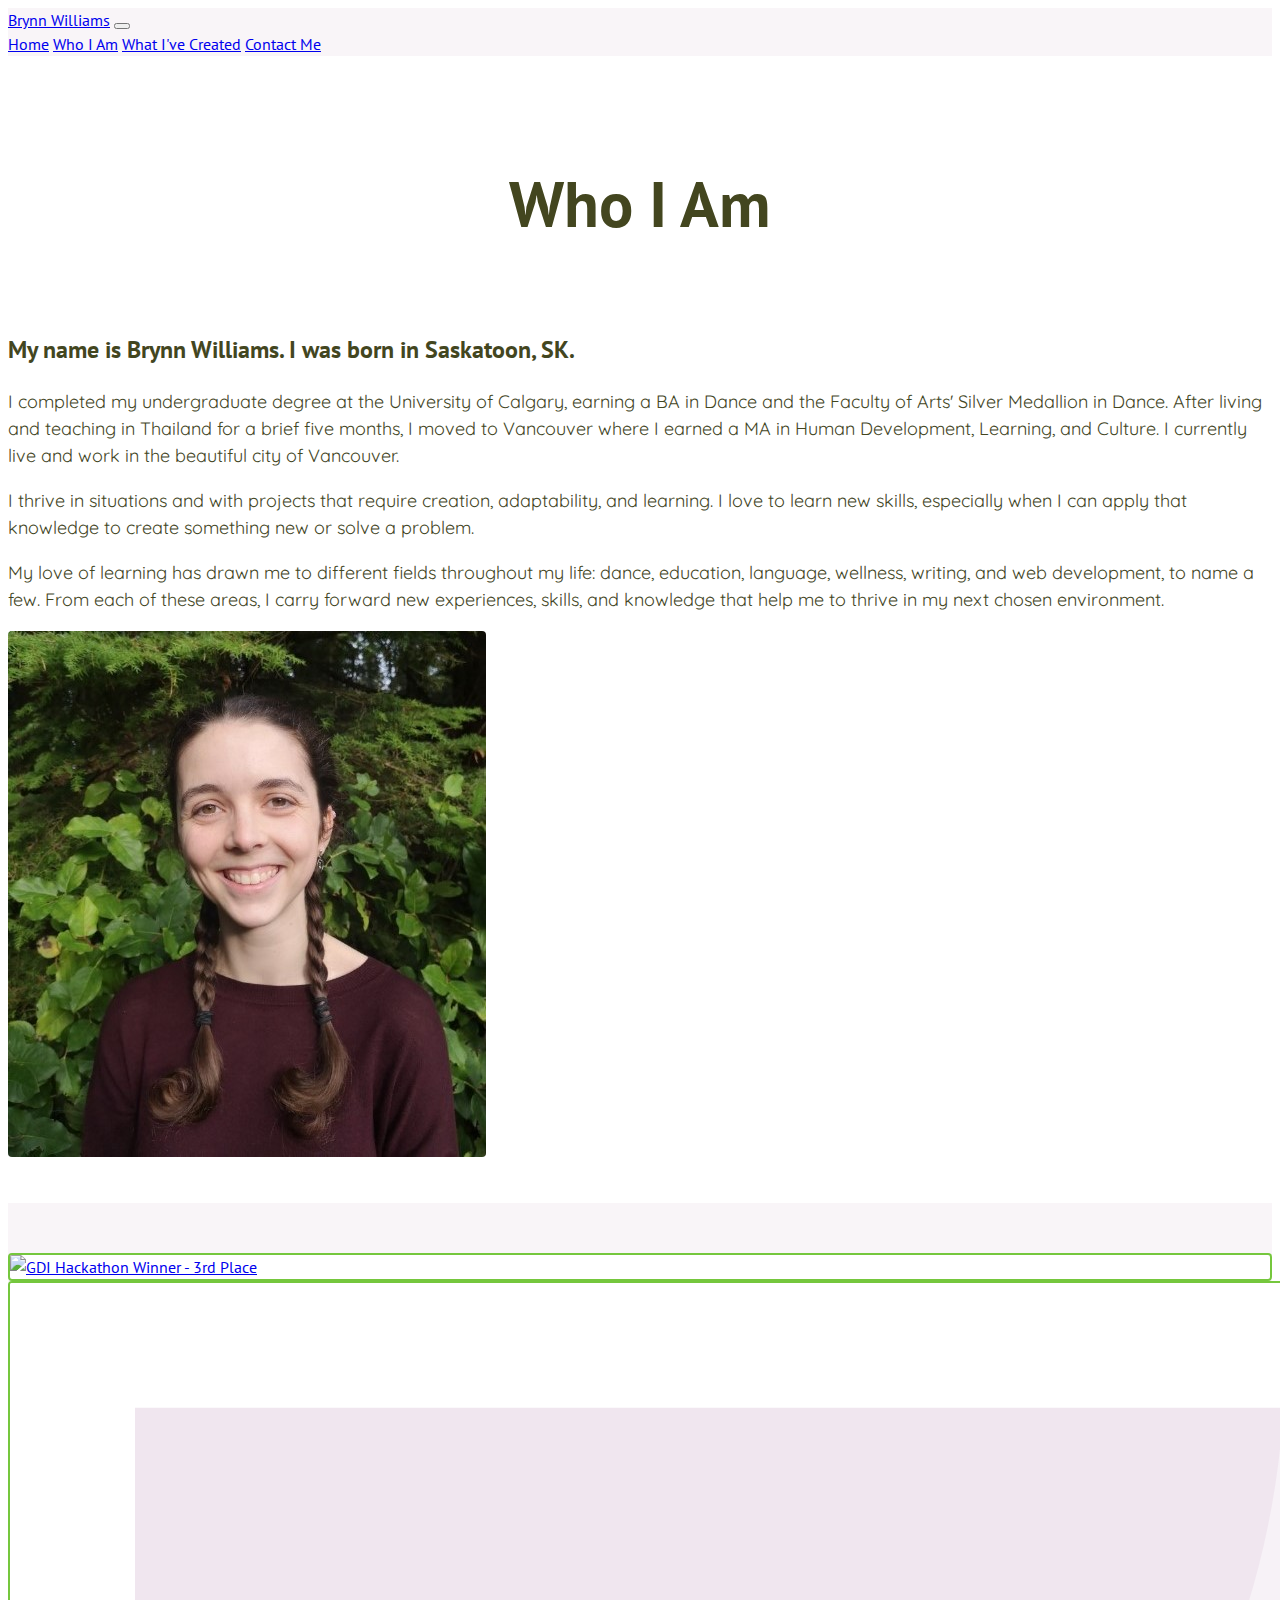
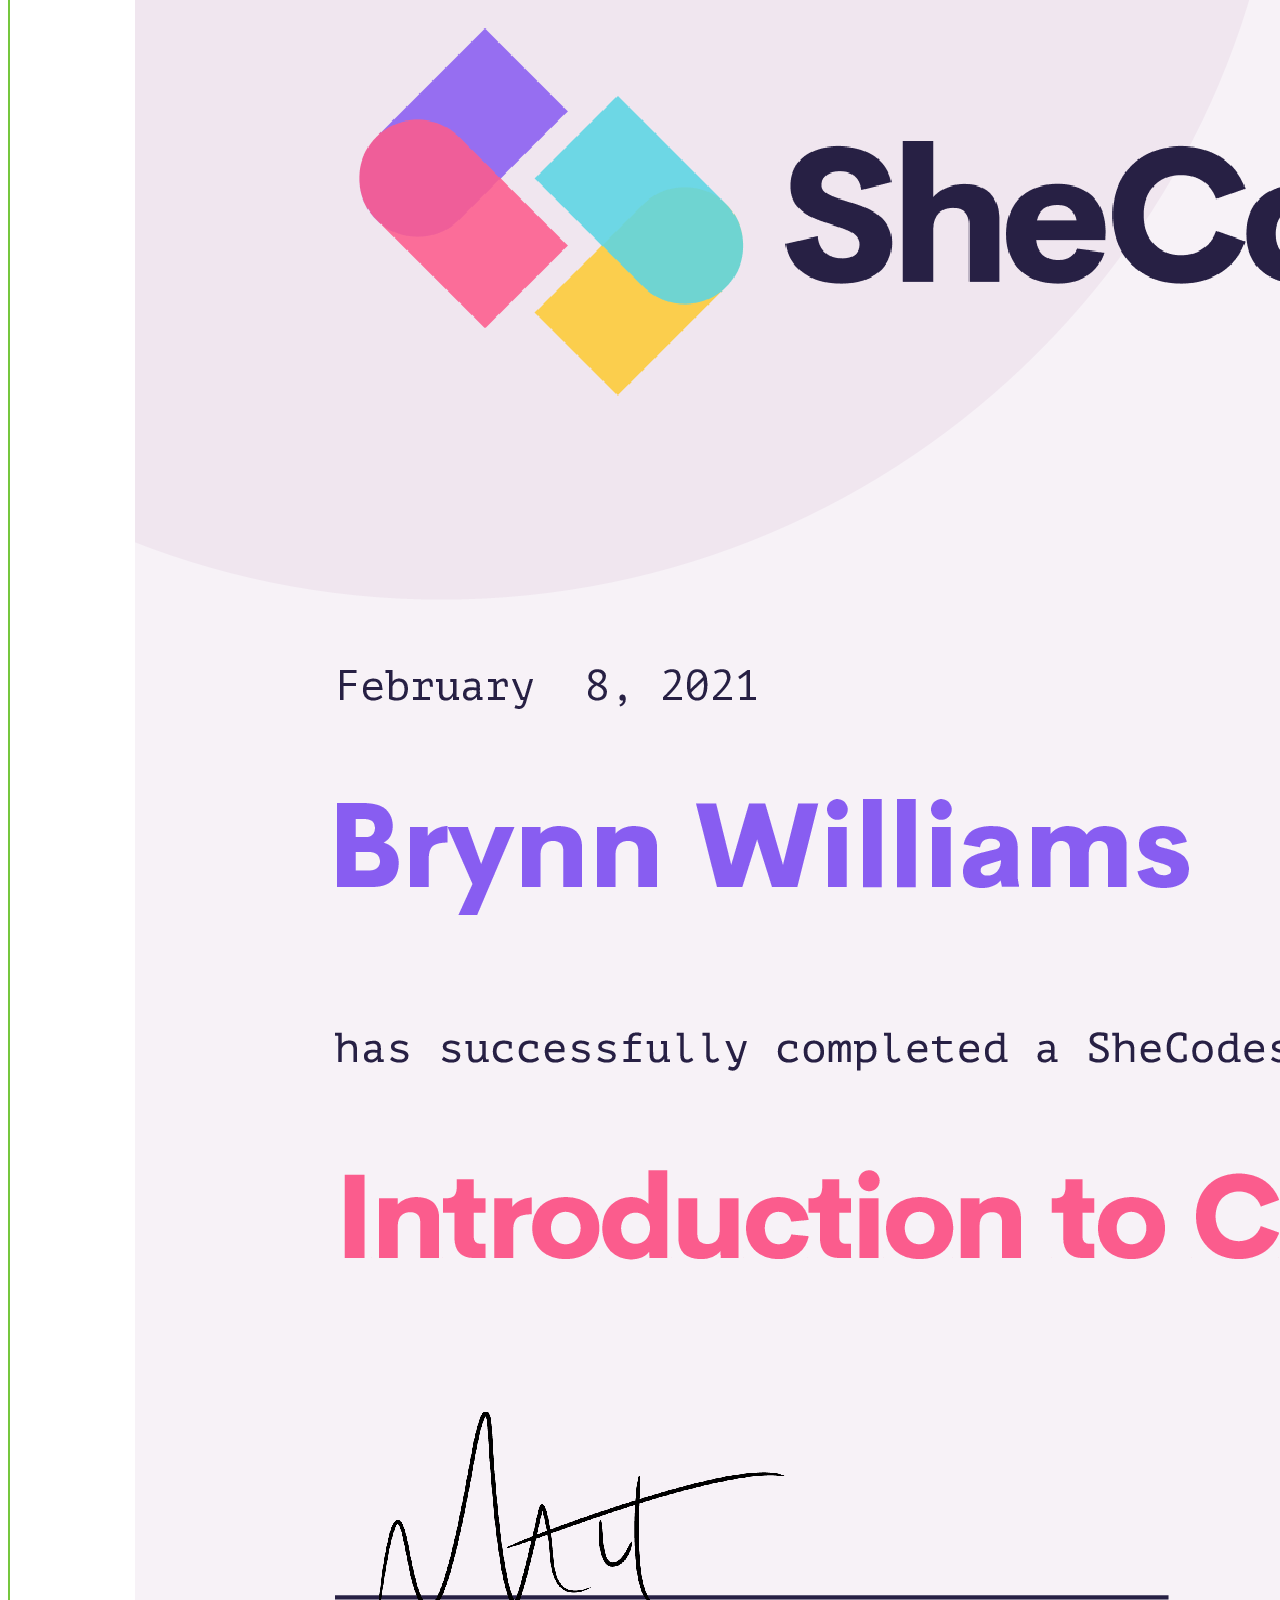
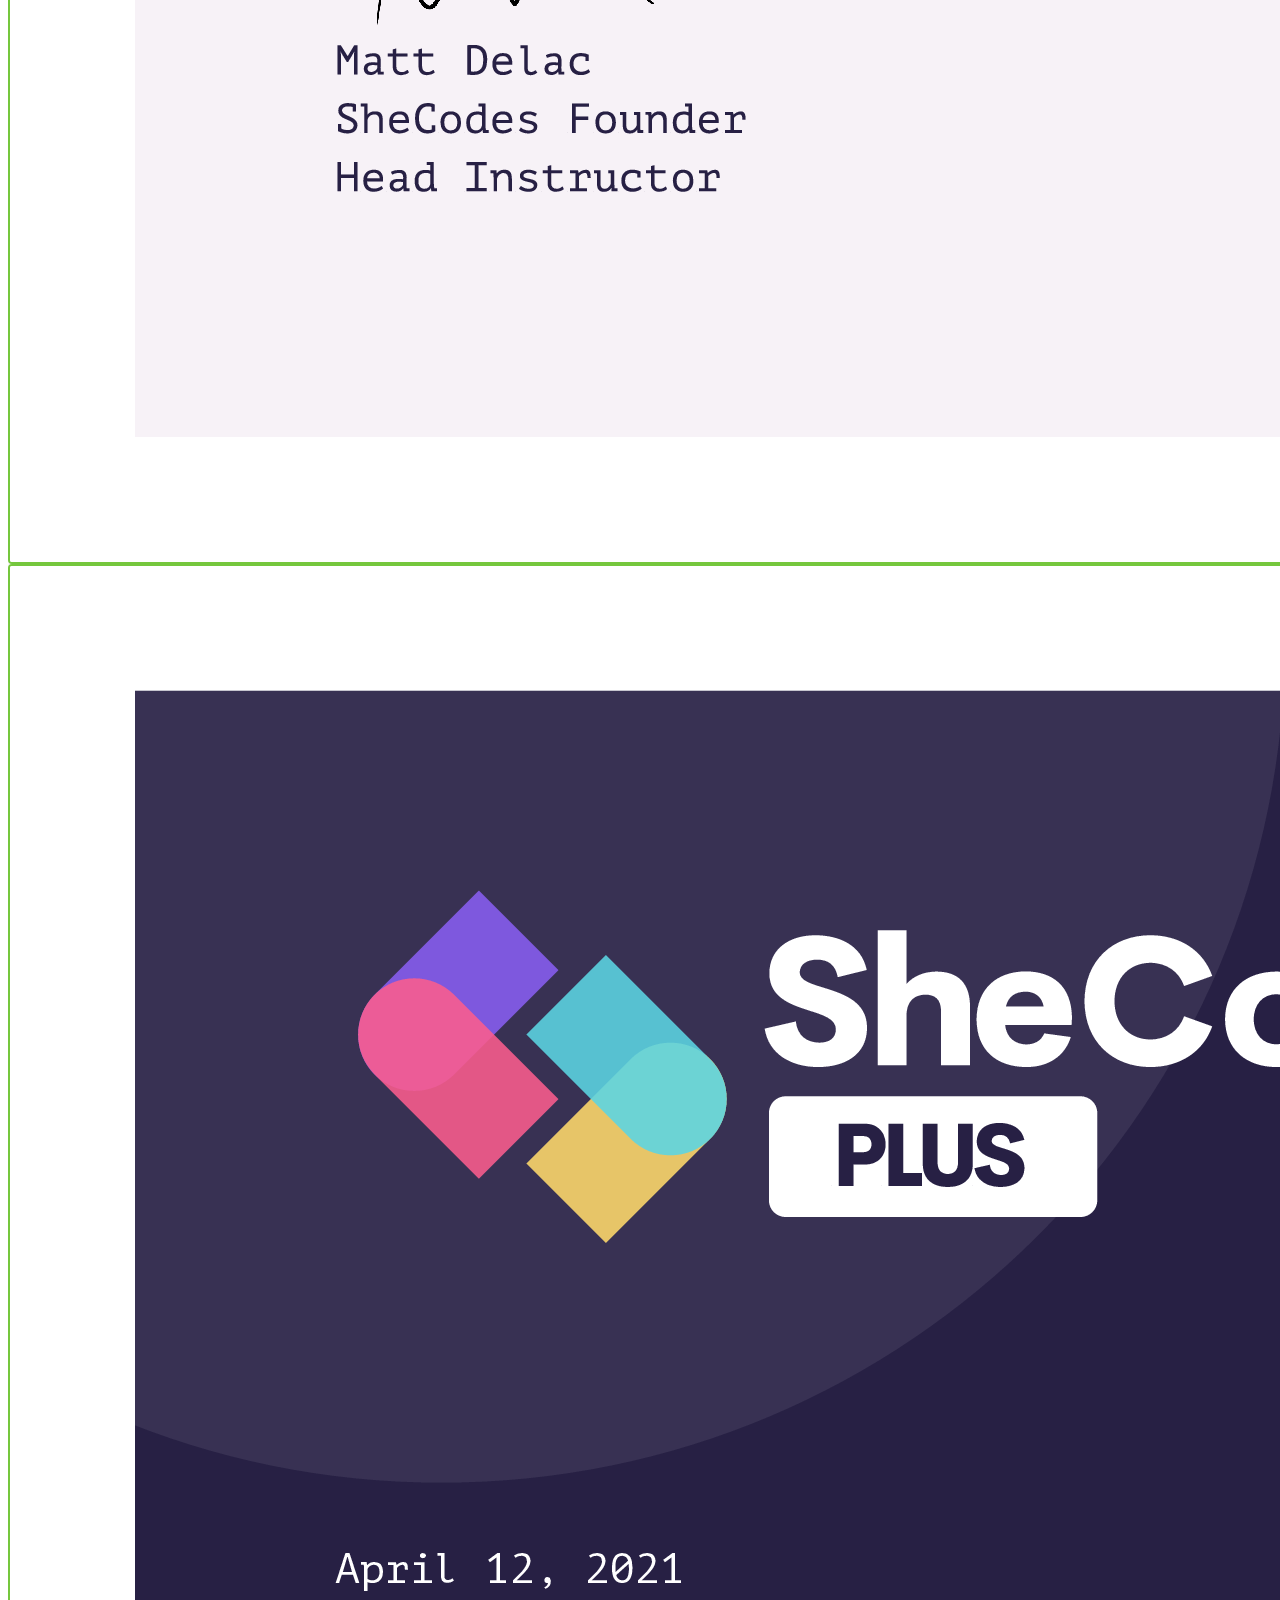
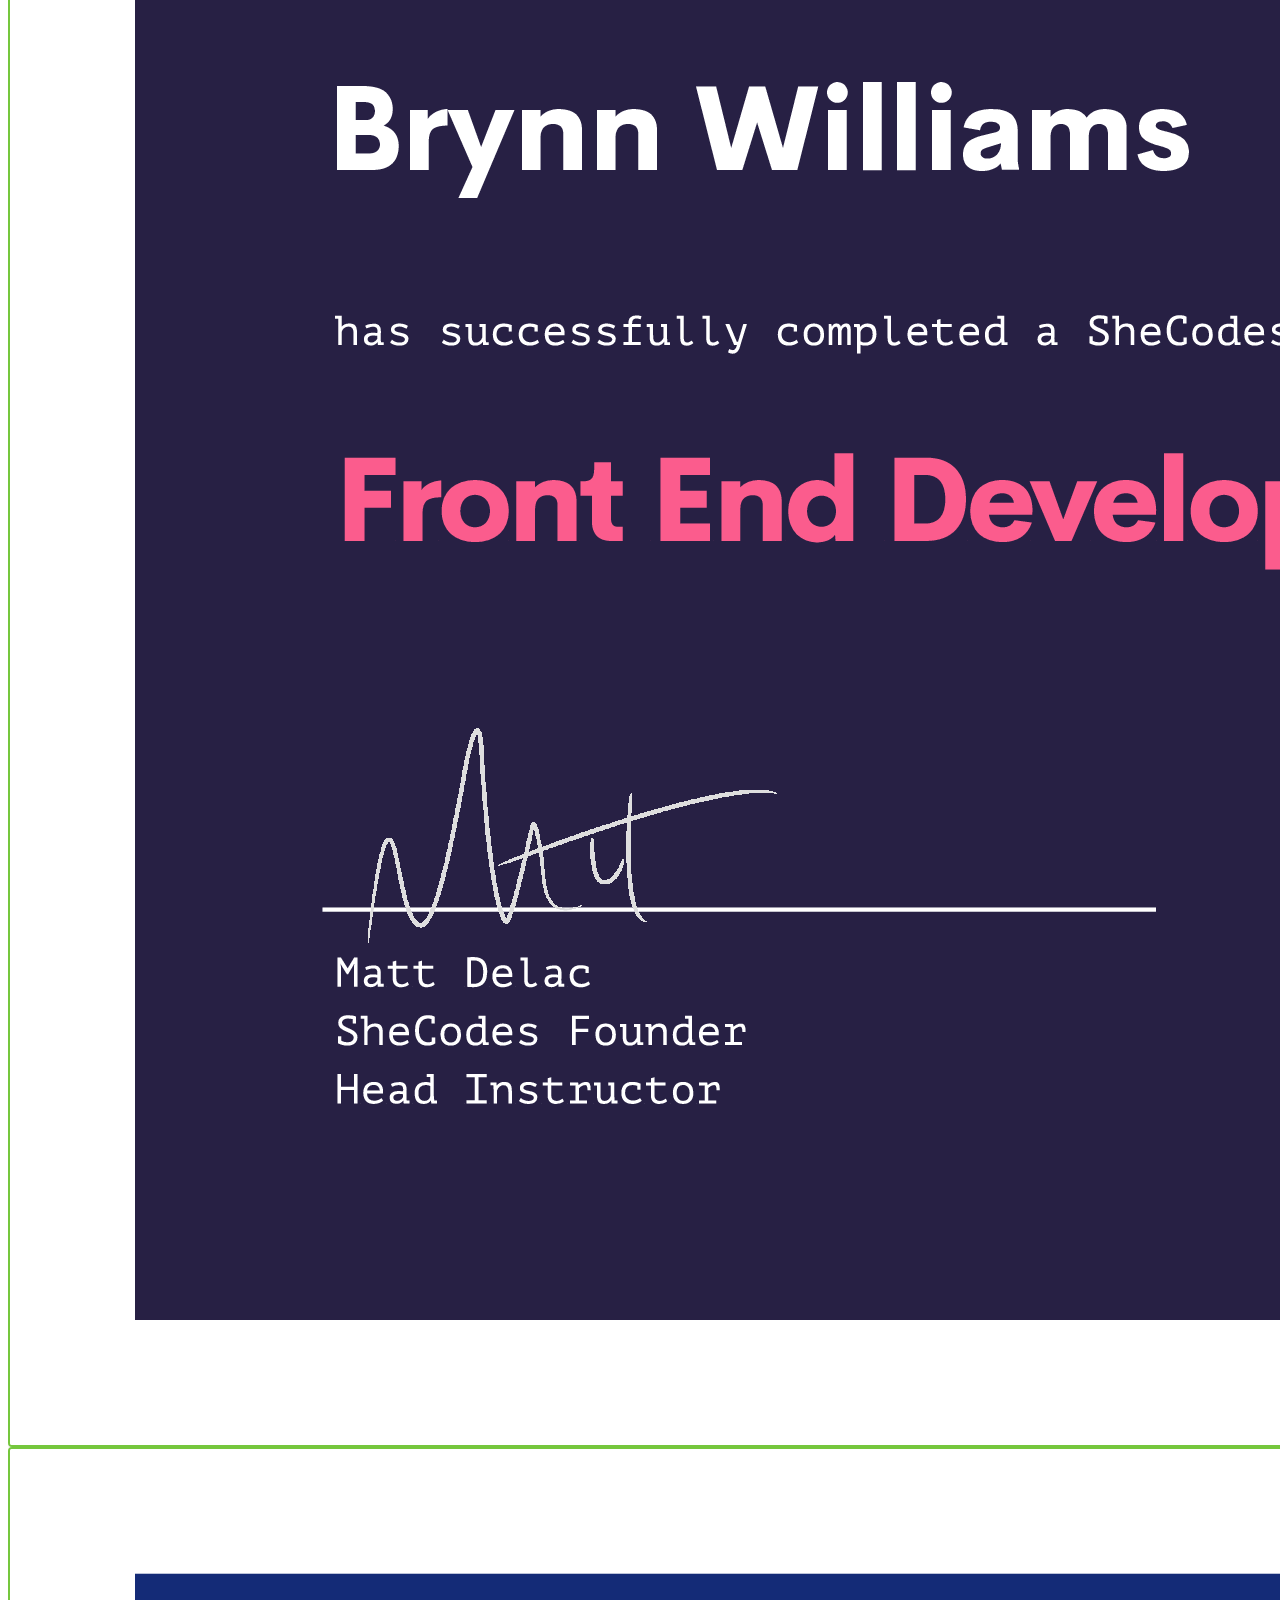
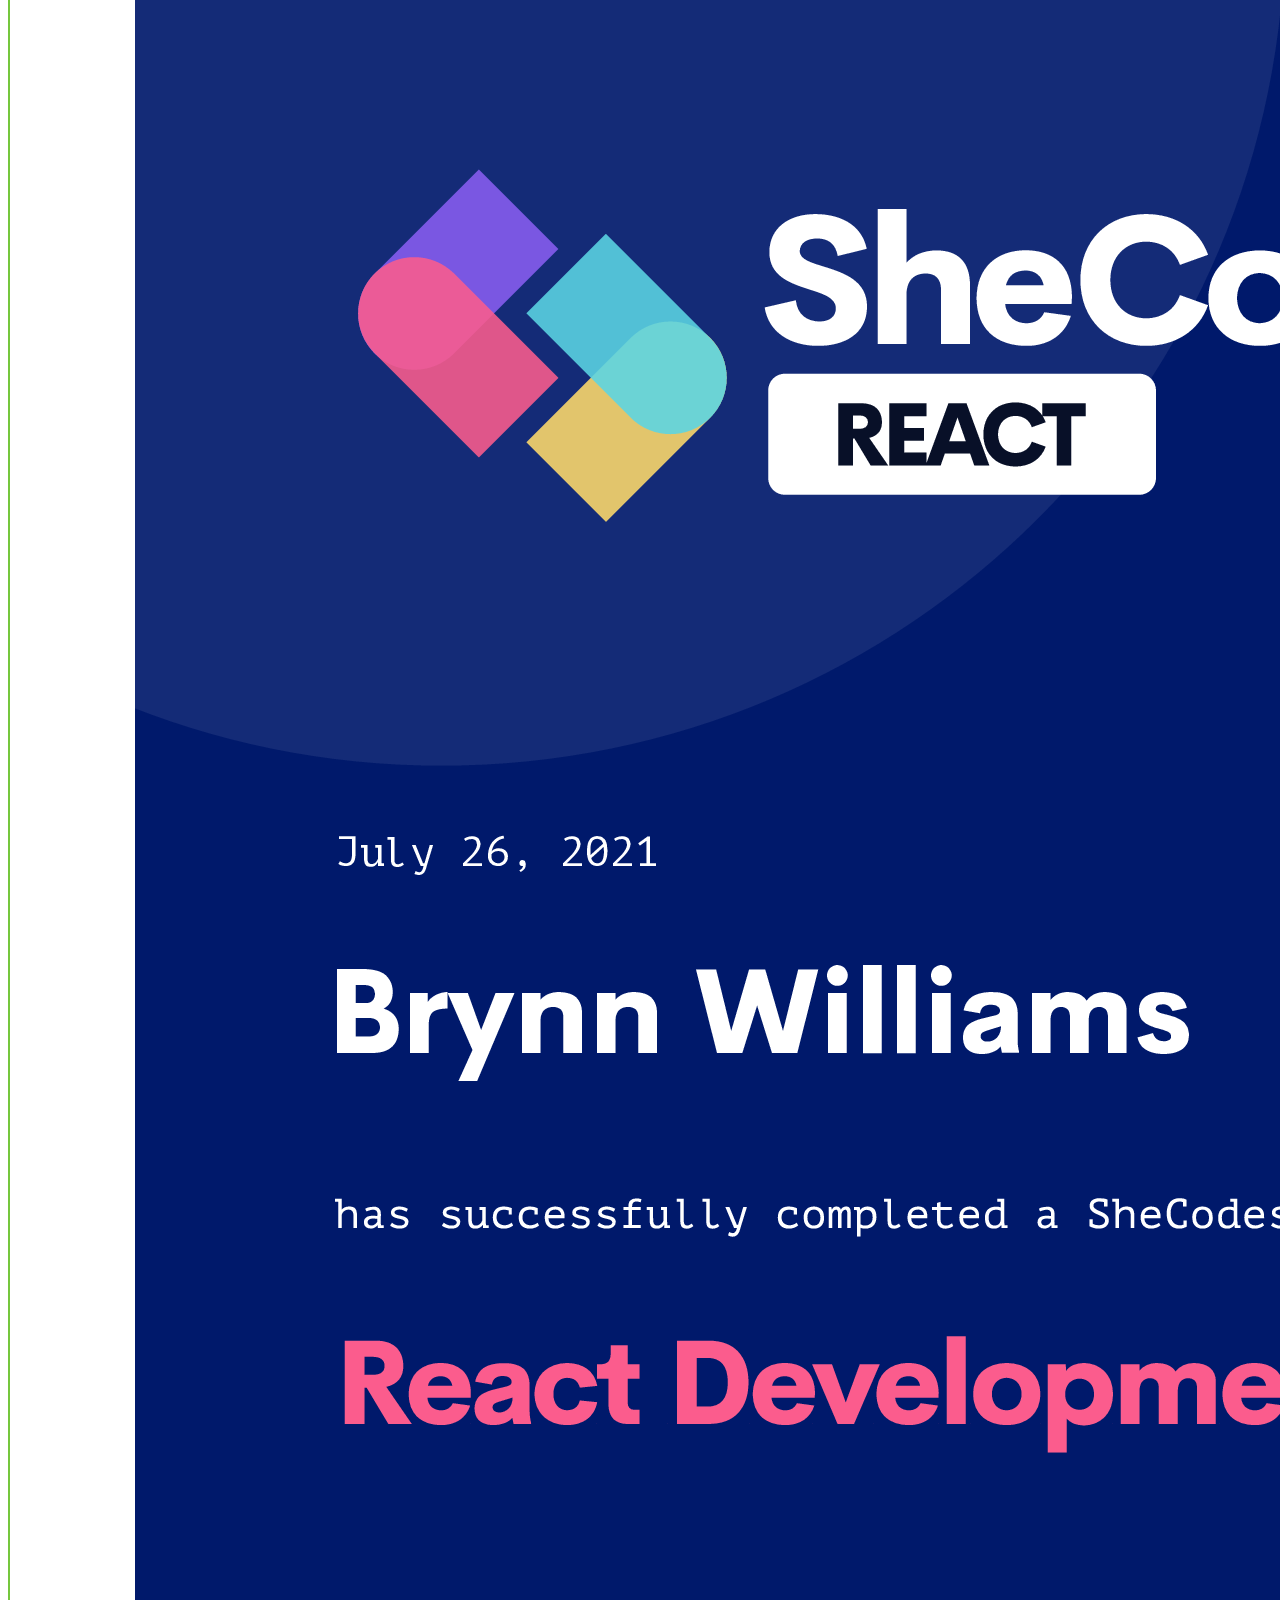
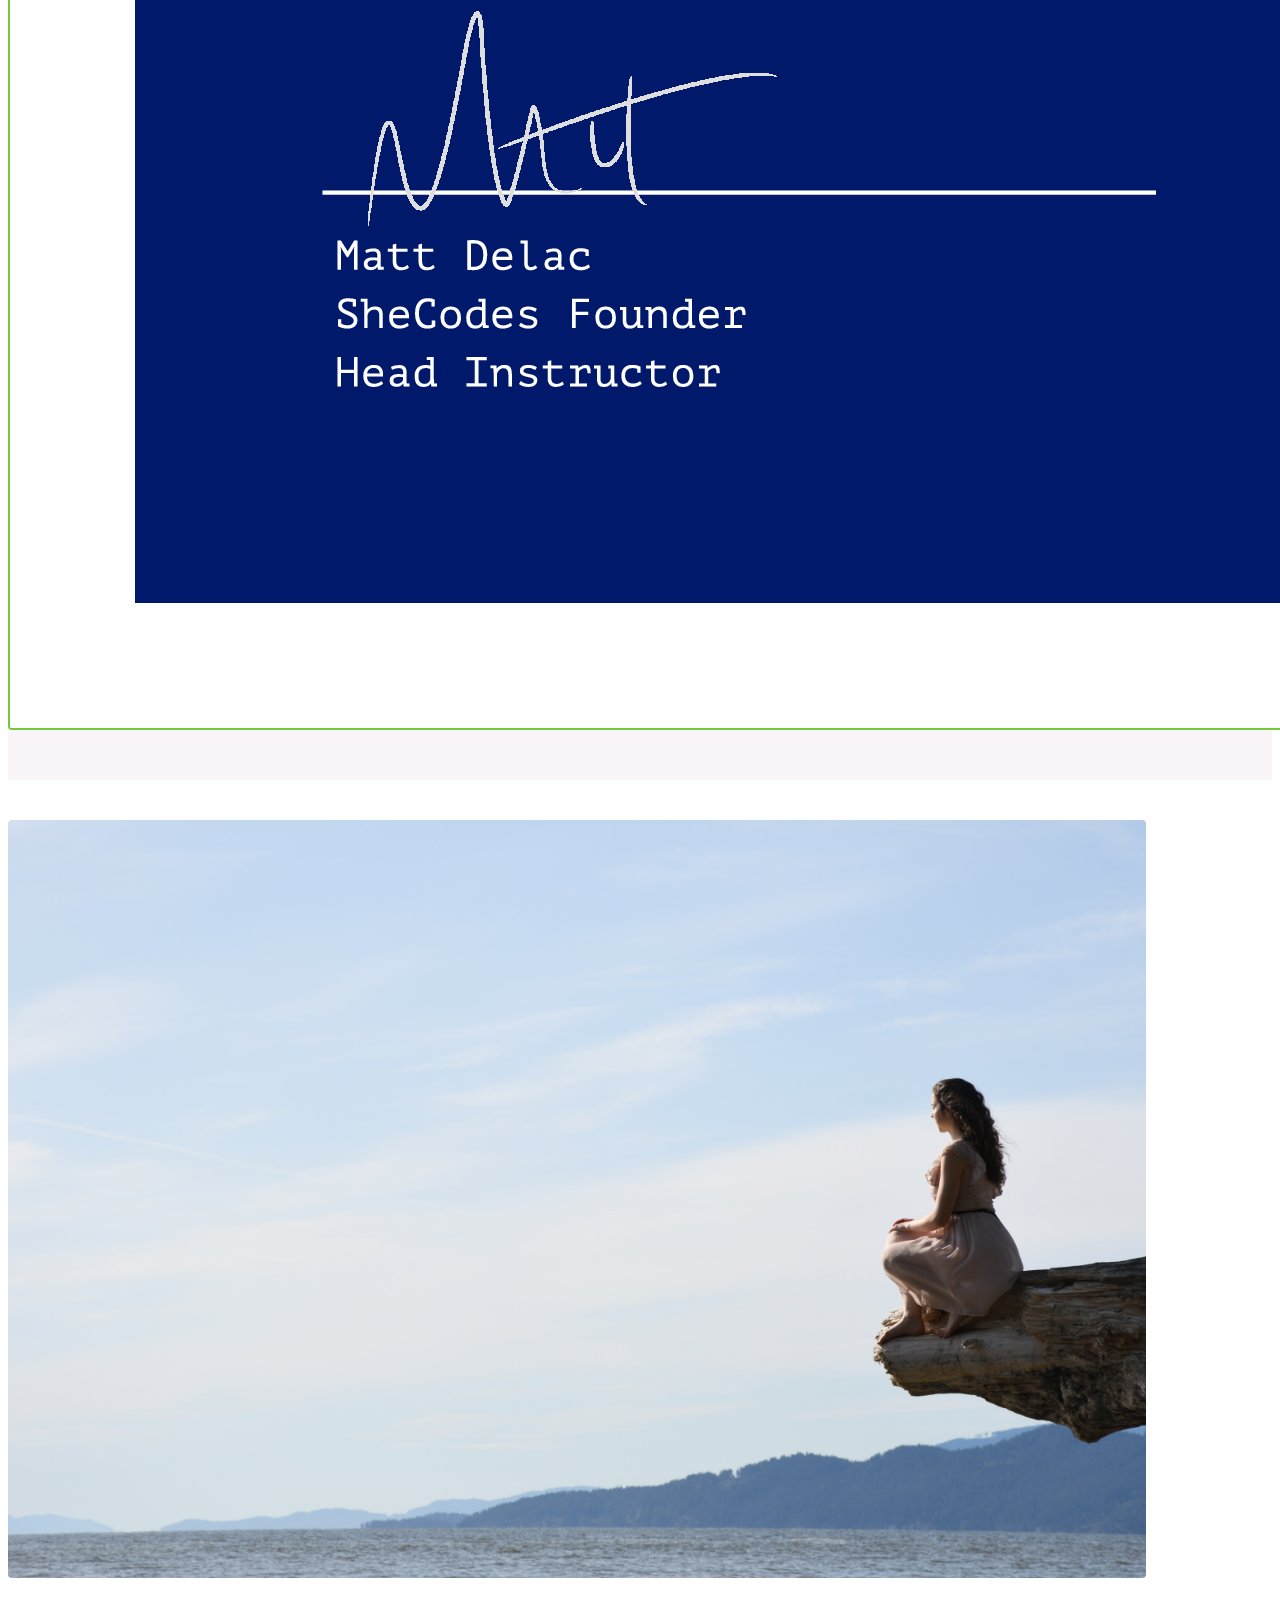
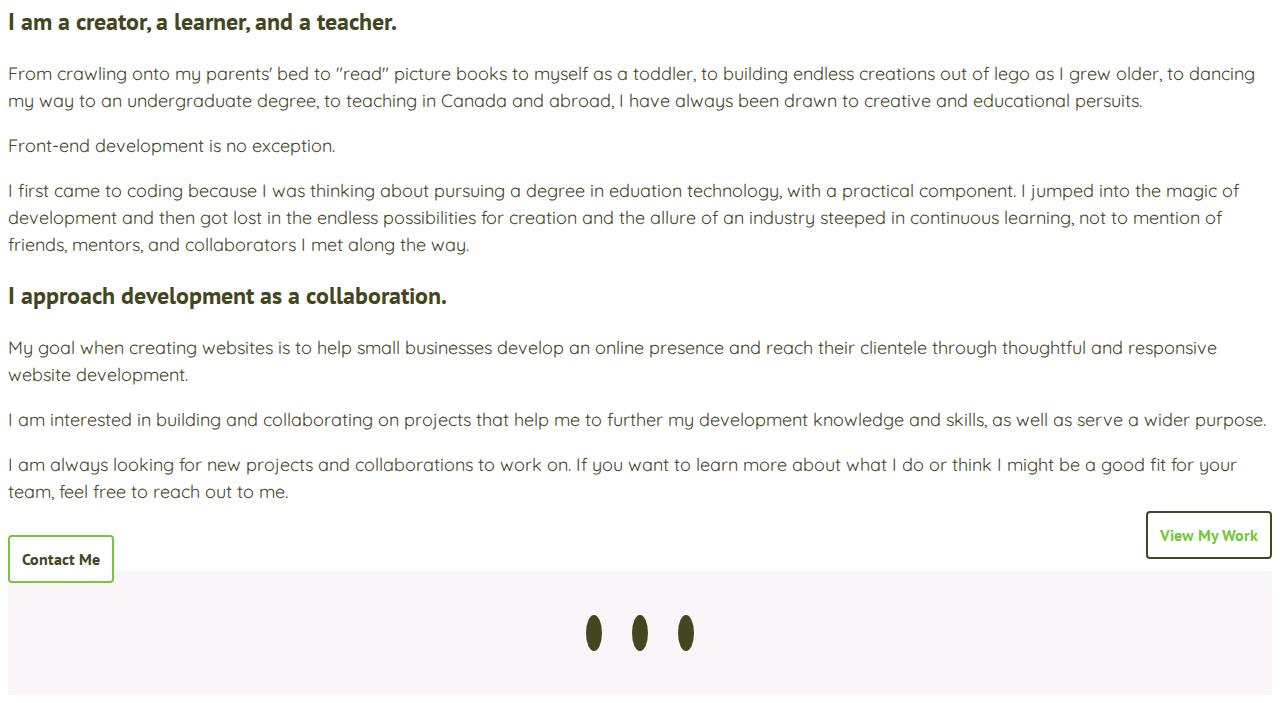
==== commit 243ce449: "Update about page content" ====
--- a/about.html
+++ b/about.html
@@ -36,16 +36,15 @@
     <div class="container">
         <div class="row p-3">
             <div class="col-md-6 p-1">
-                <h2>My name is Brynn Williams, and I was born in Saskatoon, Sk.</h2>
+                <h2>My name is Brynn Williams. I was born in Saskatoon, SK.</h2>
                 <p>
-                    I help small businesses develop an online presence and reach their clientele through thoughtful and responsive website development.
-
-                    As an educator interested in communication and knowledge translation, I am passionate about creating websites and projects that are functional and friendly for everyone. I am keenly interested in bringing others' visions to life and collaborating with my clients to help them reach their goals.
-                    
-                    I thrive in situations and with projects that require creation, adaptability, and learning. I love to learn new skills, especially when I can apply that knowledge to create something new or solve a problem.
-                    
-                    My love of learning has drawn me to different fields throughout my life: dance, education, language, wellness, writing, and web development, to name a few. From each of these areas, I carry forward new experiences, skills, and knowledge that help me to thrive in my next chosen environment.
-                    
+                I completed my undergraduate degree at the University of Calgary, earning a BA in Dance and the Faculty of Arts' Silver Medallion in Dance. After living and teaching in Thailand for a brief five months, I moved to Vancouver where I earned a MA in Human Development, Learning, and Culture. I currently live and work in the beautiful city of Vancouver.
+                </p>
+                <p>
+                I thrive in situations and with projects that require creation, adaptability, and learning. I love to learn new skills, especially when I can apply that knowledge to create something new or solve a problem.
+                </p>
+                <p>    
+                My love of learning has drawn me to different fields throughout my life: dance, education, language, wellness, writing, and web development, to name a few. From each of these areas, I carry forward new experiences, skills, and knowledge that help me to thrive in my next chosen environment.
                 </p>
             </div>
             <div class="col-md-6">
@@ -87,14 +86,13 @@
                 <div class="col-md-6 p-1">
                     <h2>I am a creator, a learner, and a teacher.</h2>
                     <p>
-                        I help small businesses develop an online presence and reach their clientele through thoughtful and responsive website development.
-    
-                        As an educator interested in communication and knowledge translation, I am passionate about creating websites and projects that are functional and friendly for everyone. I am keenly interested in bringing others' visions to life and collaborating with my clients to help them reach their goals.
-                        
-                        I thrive in situations and with projects that require creation, adaptability, and learning. I love to learn new skills, especially when I can apply that knowledge to create something new or solve a problem.
-                        
-                        My love of learning has drawn me to different fields throughout my life: dance, education, language, wellness, writing, and web development, to name a few. From each of these areas, I carry forward new experiences, skills, and knowledge that help me to thrive in my next chosen environment.
-                        
+                    From crawling onto my parents' bed to "read" picture books to myself as a toddler, to building endless creations out of lego as I grew older, to dancing my way to an undergraduate degree, to teaching in Canada and abroad, I have always been drawn to creative and educational persuits.                
+                    </p>
+                    <p>
+                    Front-end development is no exception.
+                    </p>
+                    <p>
+                    I first came to coding because I was thinking about pursuing a degree in eduation technology, with a practical component. I jumped into the magic of development and then got lost in the endless possibilities for creation and the allure of an industry steeped in continuous learning, not to mention of friends, mentors, and collaborators I met along the way.
                     </p>
                 </div>
             </div>
@@ -102,19 +100,18 @@
     </div>
         
 
-                <div class="pb-5 container">
+                <div class="pb-5 pt-3 container">
                     <h2>I approach development as a collaboration.</h2>
                     <p>
-                        I help small businesses develop an online presence and reach their clientele through thoughtful and responsive website development.
-
-                        As an educator interested in communication and knowledge translation, I am passionate about creating websites and projects that are functional and friendly for everyone. I am keenly interested in bringing others' visions to life and collaborating with my clients to help them reach their goals.
-                        
-                        I thrive in situations and with projects that require creation, adaptability, and learning. I love to learn new skills, especially when I can apply that knowledge to create something new or solve a problem.
-                        
-                        My love of learning has drawn me to different fields throughout my life: dance, education, language, wellness, writing, and web development, to name a few. From each of these areas, I carry forward new experiences, skills, and knowledge that help me to thrive in my next chosen environment.
-                        
+                        My goal when creating websites is to help small businesses develop an online presence and reach their clientele through thoughtful and responsive website development.  
                     </p>
-                    <div class="row mt-5">
+                    <p>
+                        I am interested in building and collaborating on projects that help me to further my development knowledge and skills, as well as serve a wider purpose.
+                    </p>
+                    <p>
+                        I am always looking for new projects and collaborations to work on. If you want to learn more about what I do or think I might be a good fit for your team, feel free to reach out to me.
+                    </p>
+                        <div class="row mt-5">
                         <div class="col-md-6 link-buttons view-link">
                             <a class="secondary-button" href="/projects.html">View My Work</a>
                         </div>
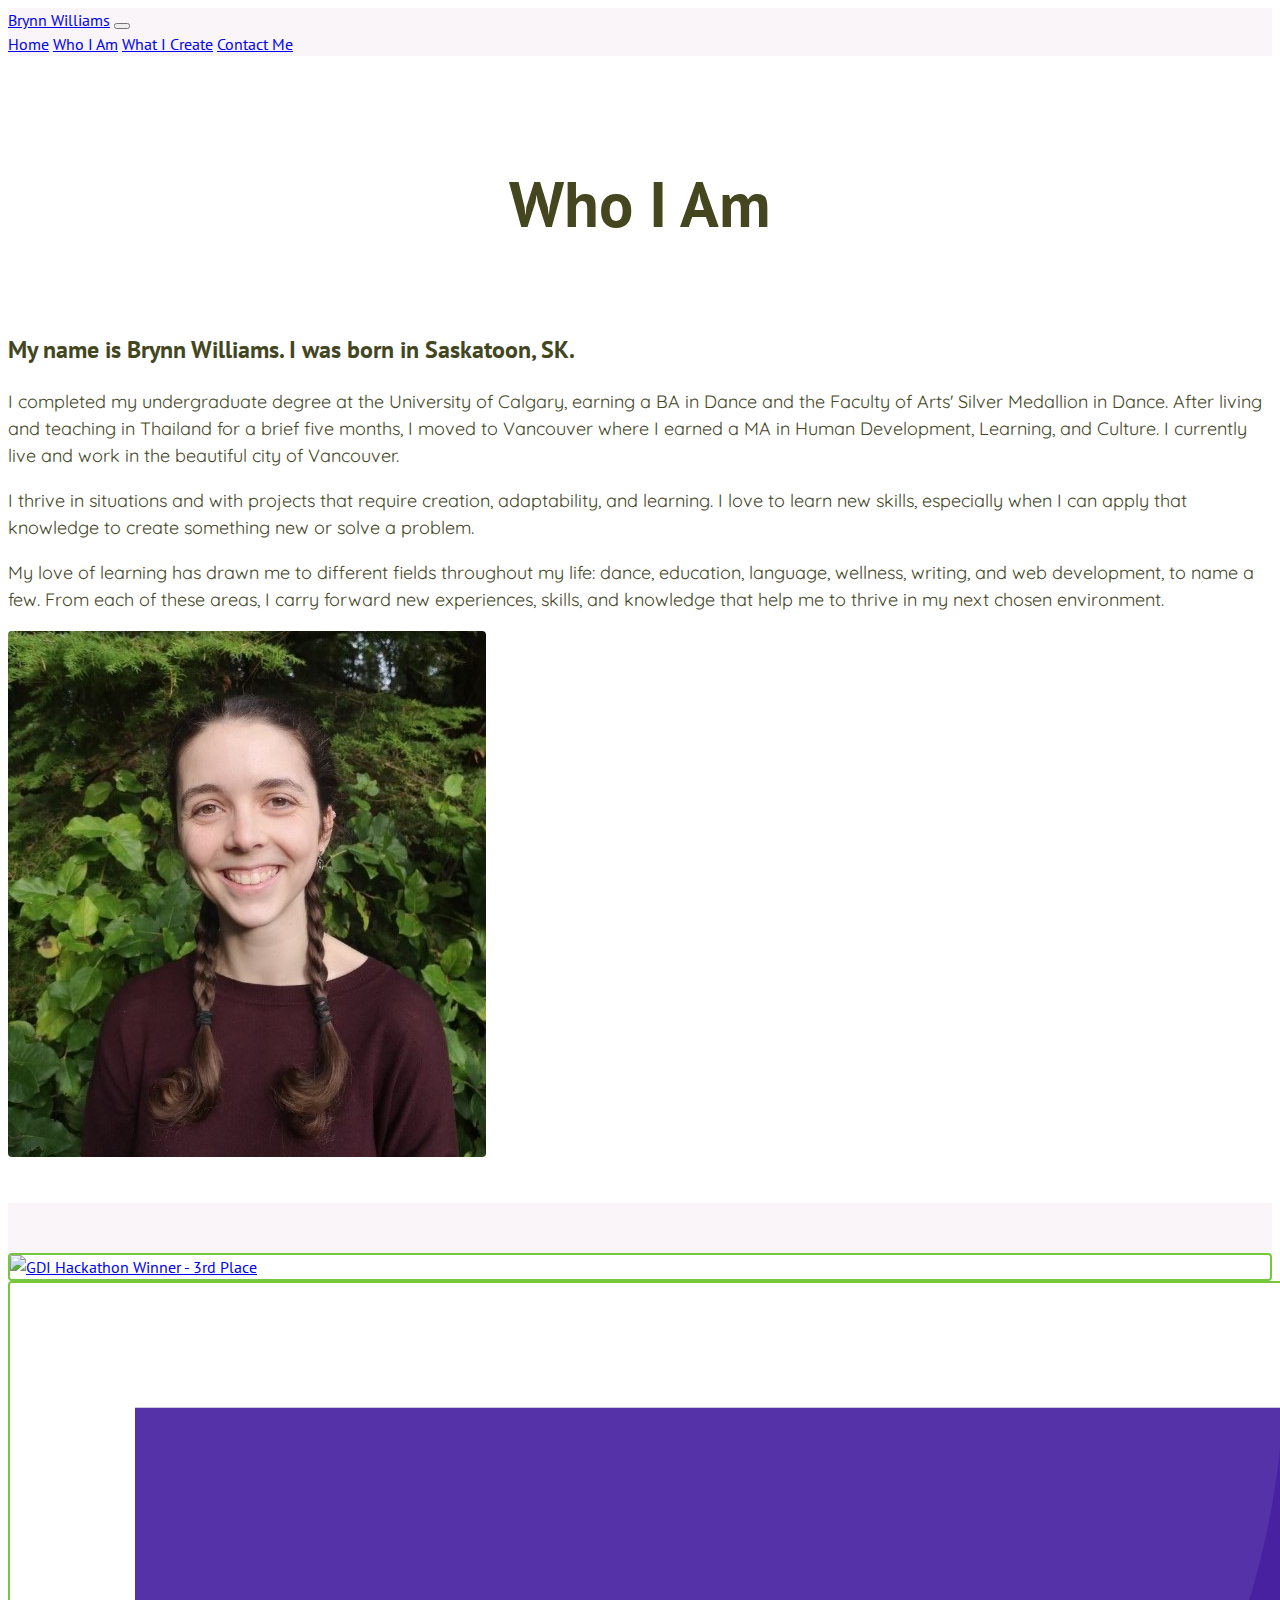
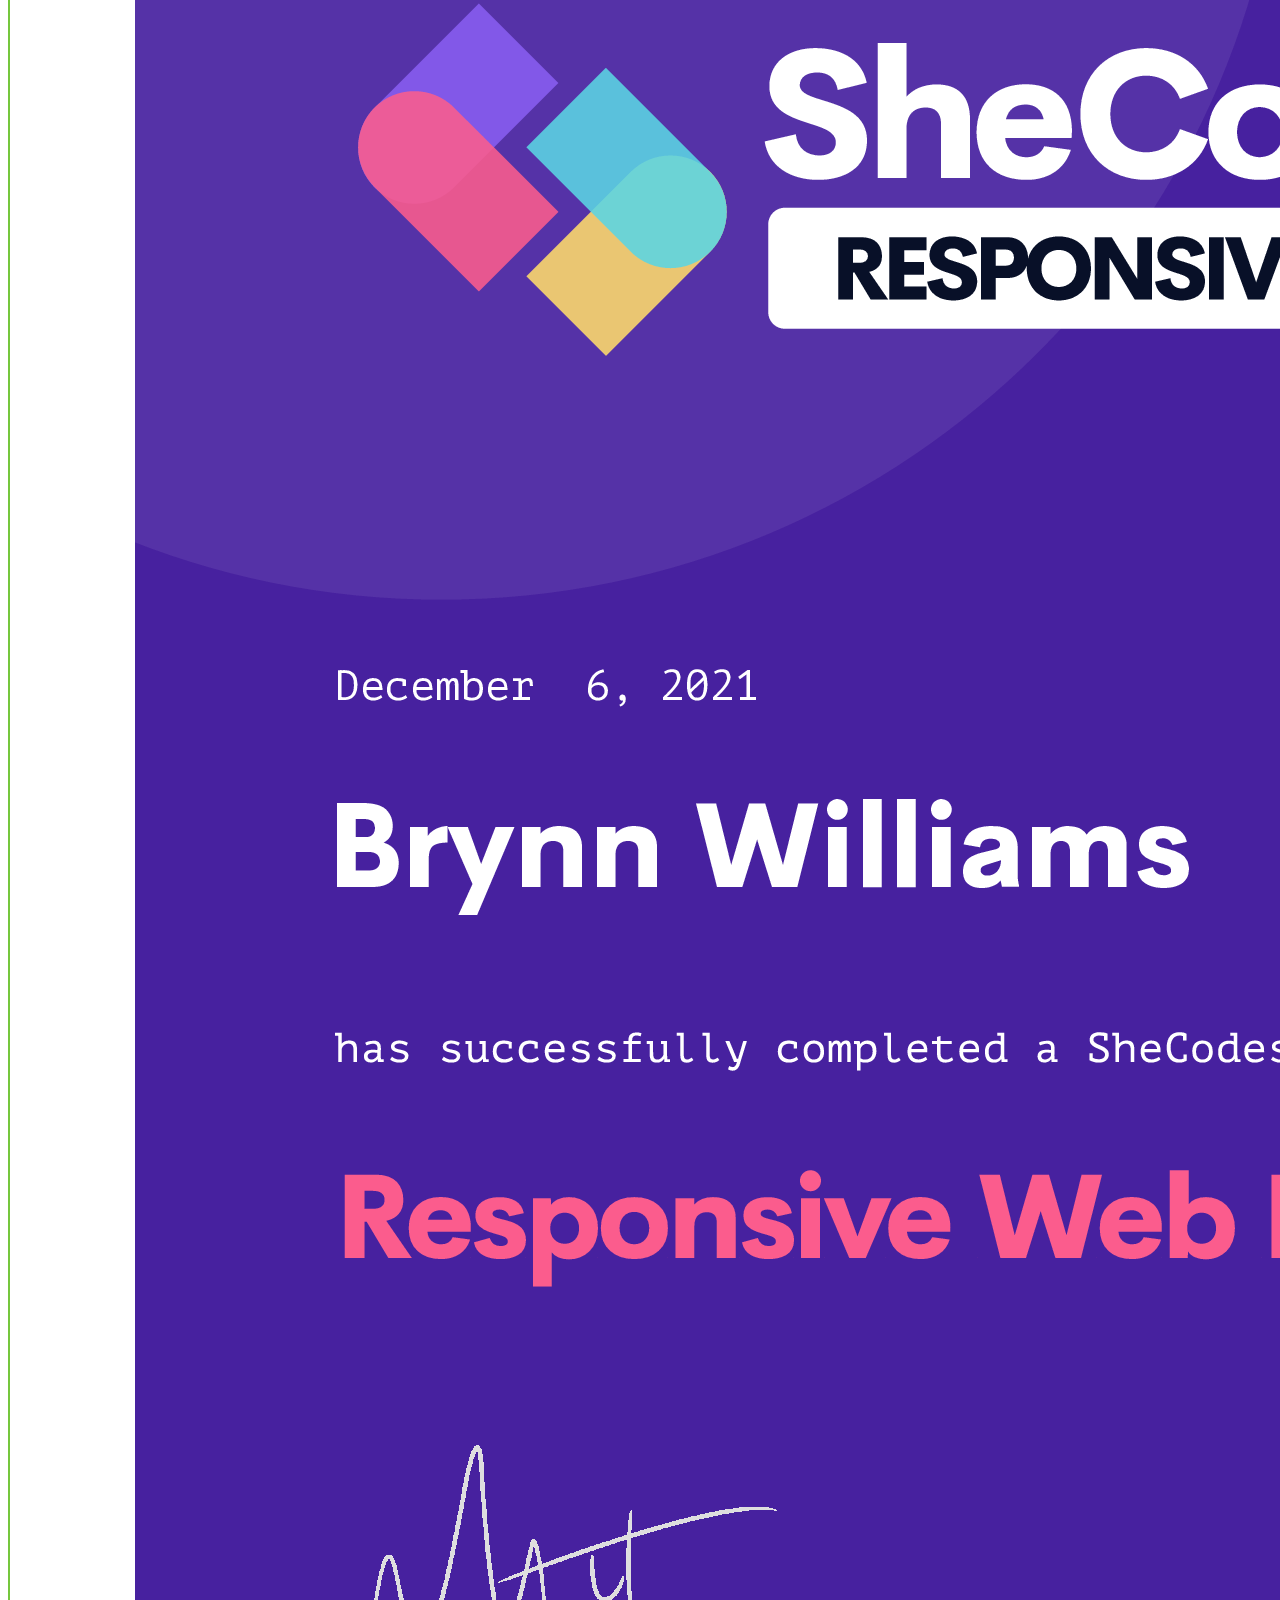
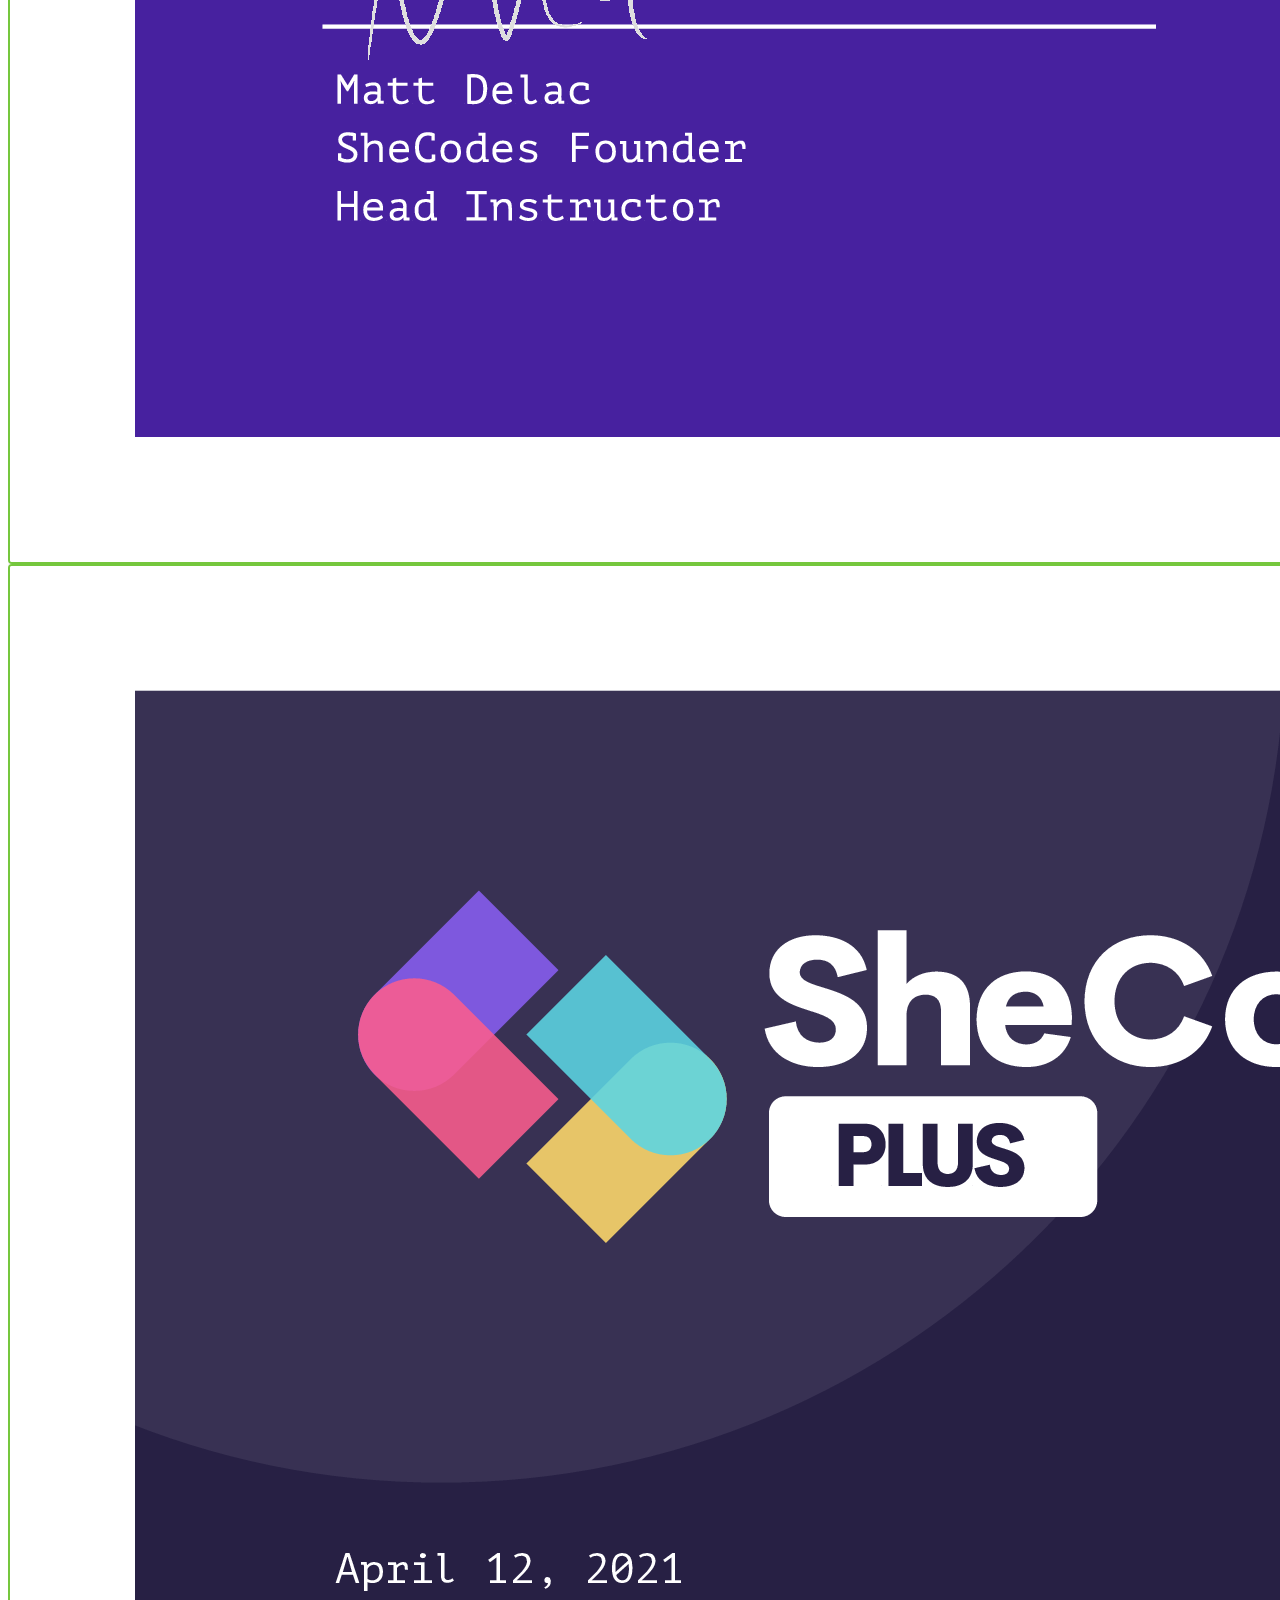
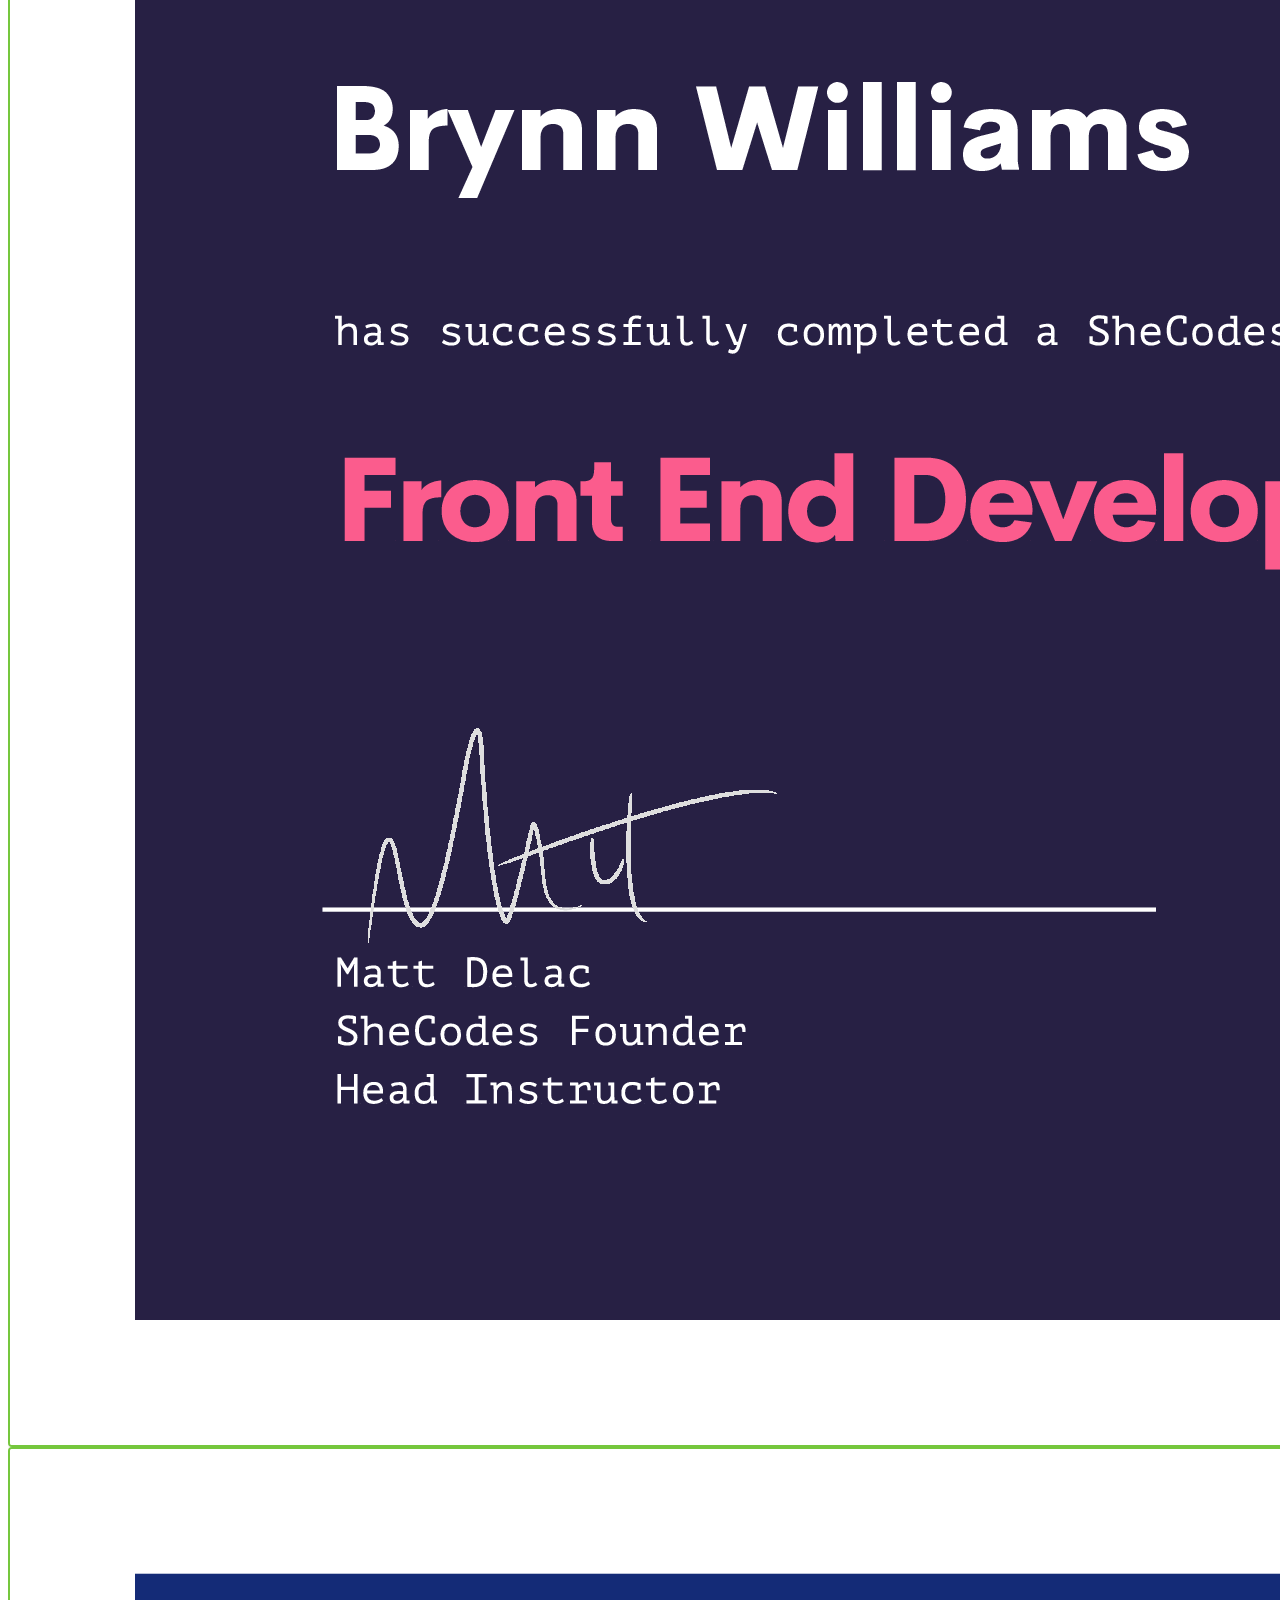
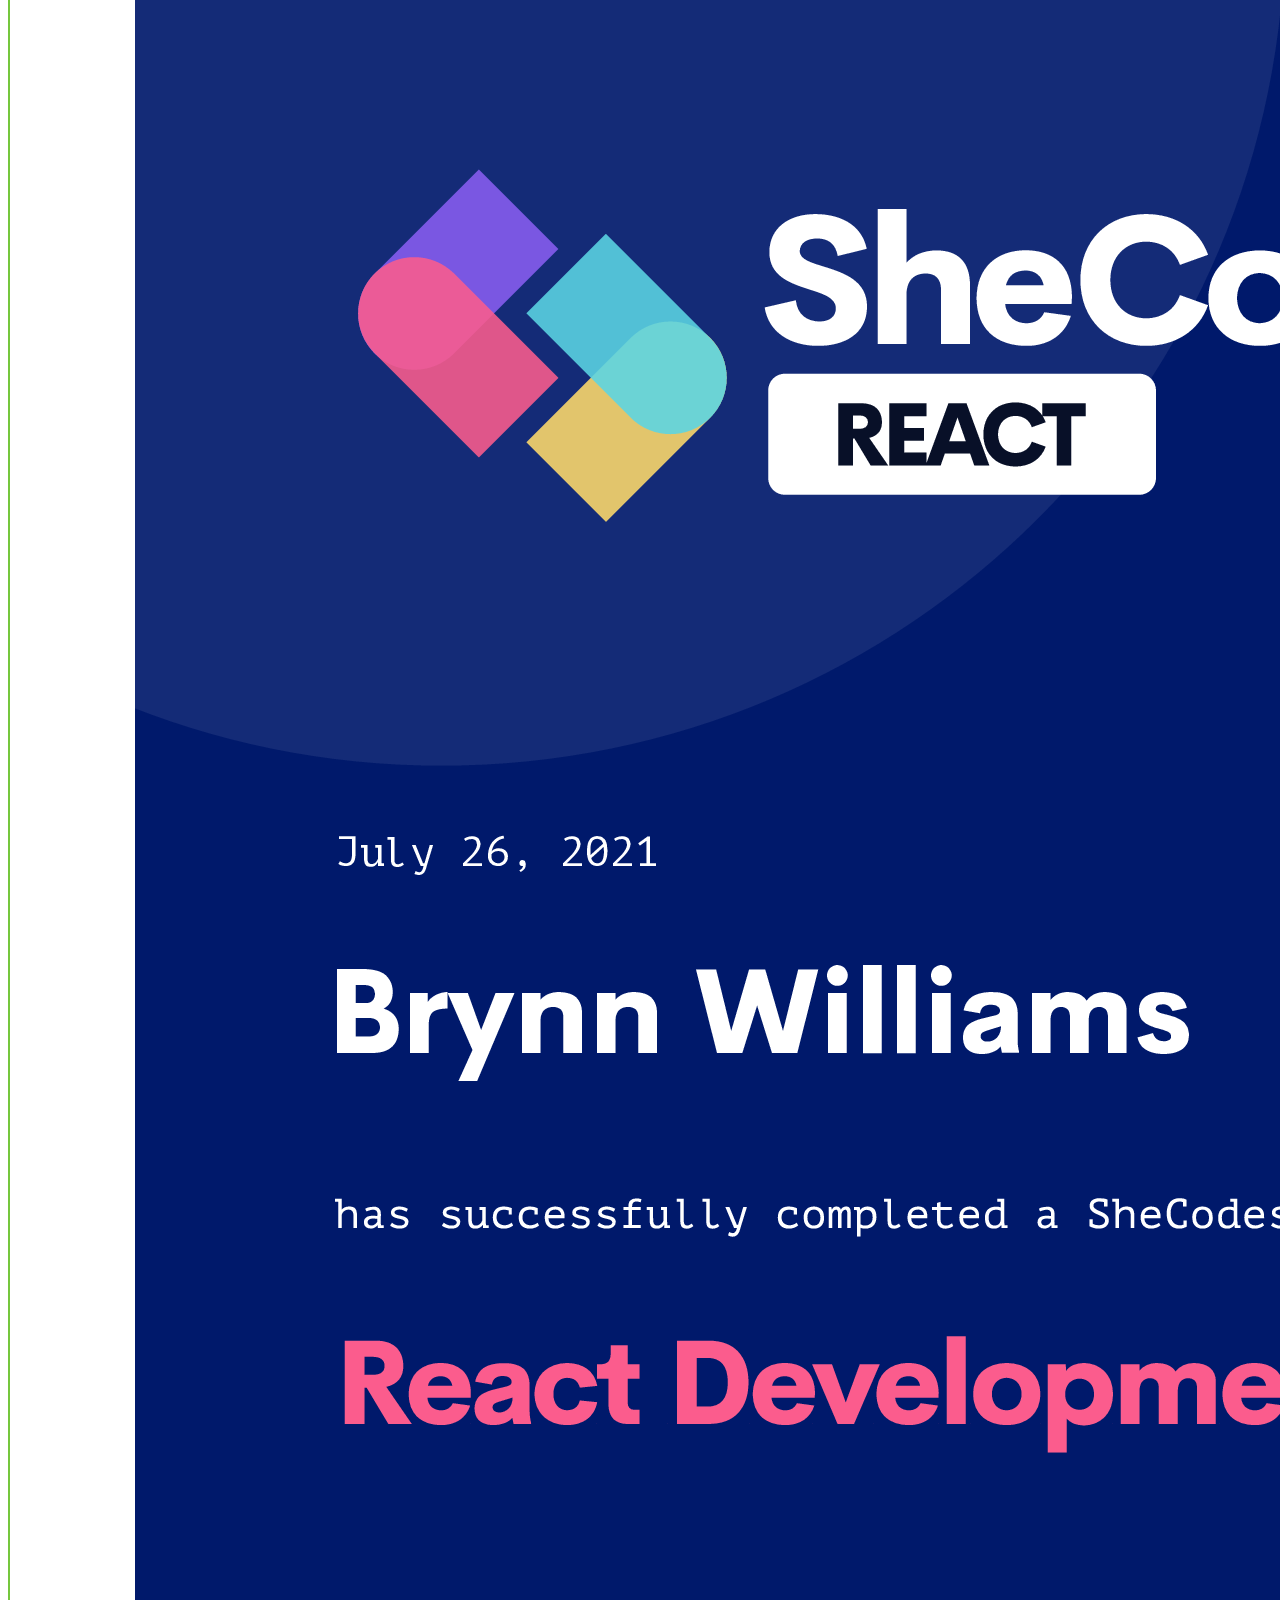
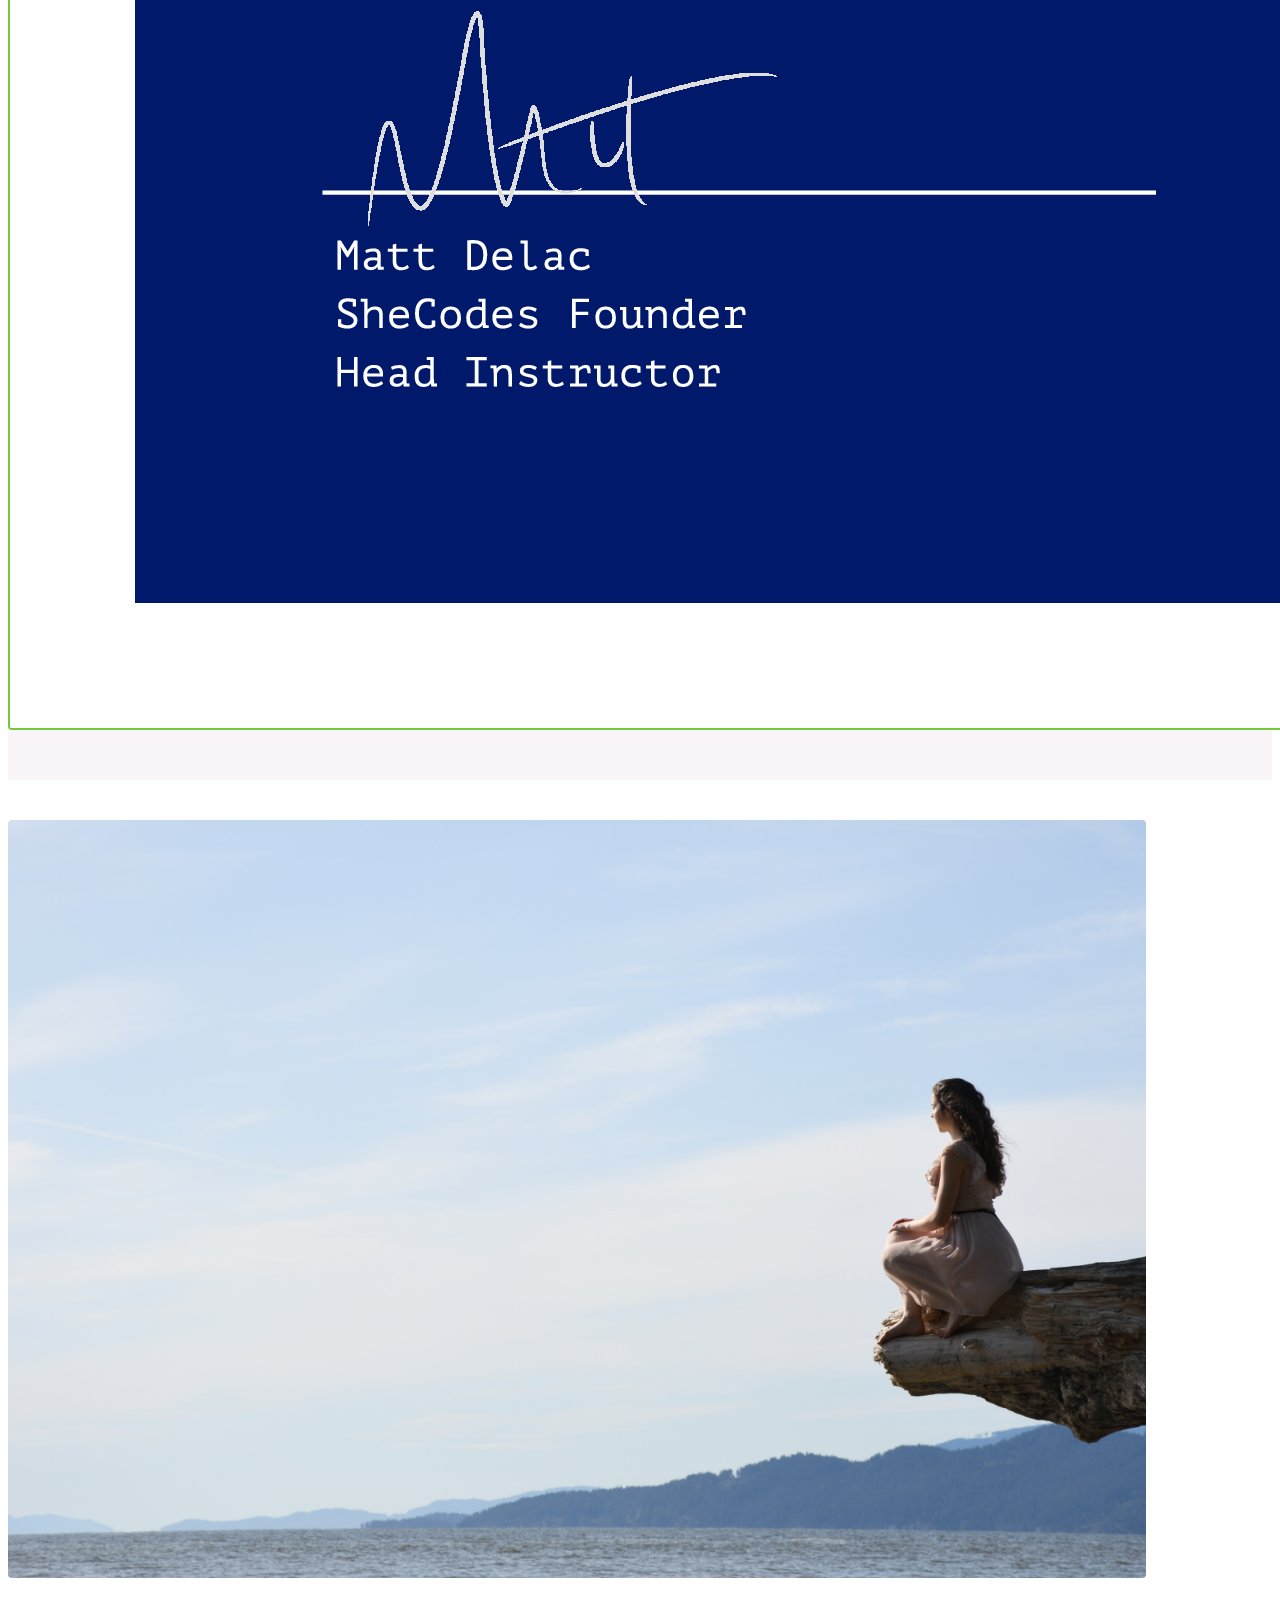
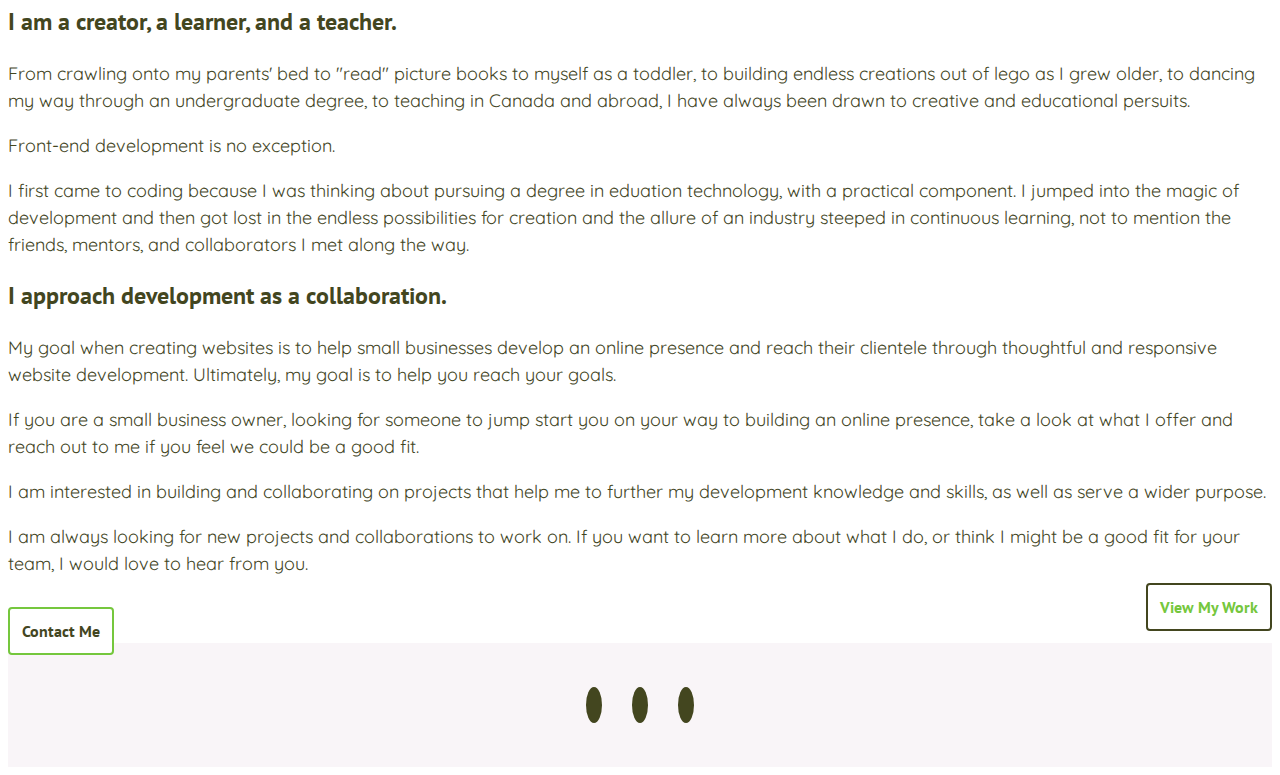
==== commit 209e7fd1: "Update website copy and CSS, add div.work-nav" ====
--- a/about.html
+++ b/about.html
@@ -26,7 +26,7 @@
             <div class="navbar-nav">
               <a class="nav-link" href="/index.html">Home</a>
               <a class="nav-link active" aria-current="page" href="/about.html">Who I Am</a>
-              <a class="nav-link" href="/projects.html">What I've Created</a>
+              <a class="nav-link" href="/work.html">What I Create</a>
               <a class="nav-link" href="/contact.html">Contact Me</a>
             </div>
           </div>
@@ -61,8 +61,8 @@
                     </a>
                 </div>
                 <div class="col-md-3">
-                    <a href="https://www.shecodes.io/certificates/c9aea357d2363c7cc380c3601b84358d" target="_blank">
-                        <img class="img-fluid certificate" src="/images/shecodes-basic.png" alt="SheCodes Basic Certificate"/>
+                    <a href="https://www.shecodes.io/certificates/75473cf4e0d1aebb59bc0985c5a9fbfc" target="_blank">
+                        <img class="img-fluid certificate" src="/images/shecodes-responsive.png" alt="SheCodes Responsive Certificate"/>
                     </a>
                 </div>
                 <div class="col-md-3">
@@ -86,13 +86,13 @@
                 <div class="col-md-6 p-1">
                     <h2>I am a creator, a learner, and a teacher.</h2>
                     <p>
-                    From crawling onto my parents' bed to "read" picture books to myself as a toddler, to building endless creations out of lego as I grew older, to dancing my way to an undergraduate degree, to teaching in Canada and abroad, I have always been drawn to creative and educational persuits.                
+                    From crawling onto my parents' bed to "read" picture books to myself as a toddler, to building endless creations out of lego as I grew older, to dancing my way through an undergraduate degree, to teaching in Canada and abroad, I have always been drawn to creative and educational persuits.                
                     </p>
                     <p>
                     Front-end development is no exception.
                     </p>
                     <p>
-                    I first came to coding because I was thinking about pursuing a degree in eduation technology, with a practical component. I jumped into the magic of development and then got lost in the endless possibilities for creation and the allure of an industry steeped in continuous learning, not to mention of friends, mentors, and collaborators I met along the way.
+                    I first came to coding because I was thinking about pursuing a degree in eduation technology, with a practical component. I jumped into the magic of development and then got lost in the endless possibilities for creation and the allure of an industry steeped in continuous learning, not to mention the friends, mentors, and collaborators I met along the way.
                     </p>
                 </div>
             </div>
@@ -103,17 +103,20 @@
                 <div class="pb-5 pt-3 container">
                     <h2>I approach development as a collaboration.</h2>
                     <p>
-                        My goal when creating websites is to help small businesses develop an online presence and reach their clientele through thoughtful and responsive website development.  
+                        My goal when creating websites is to help small businesses develop an online presence and reach their clientele through thoughtful and responsive website development. Ultimately, my goal is to help you reach your goals. 
+                    </p>
+                    <p>
+                        If you are a small business owner, looking for someone to jump start you on your way to building an online presence, take a look at what I offer and reach out to me if you feel we could be a good fit. 
                     </p>
                     <p>
                         I am interested in building and collaborating on projects that help me to further my development knowledge and skills, as well as serve a wider purpose.
                     </p>
                     <p>
-                        I am always looking for new projects and collaborations to work on. If you want to learn more about what I do or think I might be a good fit for your team, feel free to reach out to me.
+                        I am always looking for new projects and collaborations to work on. If you want to learn more about what I do, or think I might be a good fit for your team, I would love to hear from you.
                     </p>
                         <div class="row mt-5">
                         <div class="col-md-6 link-buttons view-link">
-                            <a class="secondary-button" href="/projects.html">View My Work</a>
+                            <a class="secondary-button" href="/work.html">View My Work</a>
                         </div>
                         <div class="col-md-6 link-buttons git-link">
                             <a class="primary-button" href="/contact.html">Contact Me</a>
--- a/css/styles.css
+++ b/css/styles.css
@@ -1,6 +1,6 @@
 :root {
     --branding-color-1: #75C73D;
-    --branding-color-2: #43461F;
+    --branding-color-2: #43461f;
     --branding-color-3: #F9F5F8;
 }
 
@@ -12,7 +12,7 @@
 
 
 h1, 
-h2, 
+h2,
 h3, 
 h4, 
 h5, 
@@ -45,7 +45,7 @@
     margin: 100px auto 80px;
 }
 
-h2 {
+h2, h3 {
     margin-bottom: 20px;
 }
 
@@ -135,12 +135,17 @@
     padding: 50px 0;
 }
 
-i {
+footer i {
     color: white;
     padding: 8px;
     background: var(--branding-color-2);
     border-radius: 50%;
     margin: 15px;
+    transition: 150ms ease-in-out;
+}
+footer i:hover {
+    color: var(--branding-color-1);
+    background: white;
 }
 
 img.about-image {
@@ -171,6 +176,25 @@
     color: var(--branding-color-2);
 }
 
+div.work-nav-section a {
+    text-decoration: none;
+}
+
+h4.work-nav {
+    color: var(--branding-color-2);
+    font-weight: bold;
+    padding: 80px 50px;
+    border: 4px solid var(--branding-color-1);
+    border-radius: 50%;
+    transition: 200ms ease-in-out;
+}
+
+h4.work-nav:hover {
+    background-color: var(--branding-color-1);
+    color: white;
+    box-shadow: 5px 5px 10px 10px rgb(67, 70, 31, 0.2);
+}
+
 div.project-card {
     background: var(--branding-color-3);
     border-radius: 4px;
@@ -181,6 +205,28 @@
 img.project-image {
     border: 2px solid var(--branding-color-2);
     border-radius: 50%;
+}
+
+div.website-offer {
+    background-color: var(--branding-color-3);
+    border-radius: 4px;
+}
+
+p.coming-soon {
+    font-size: 5em;
+    text-align: center;
+    color: var(--branding-color-1);
+    margin: 60px 0 80px;
+}
+
+#webiste-work,
+#front-end-dev-work,
+#other-work {
+    font-size: 40px;
+}
+
+p.note {
+    font-size: 10px;
 }
 
 @media (max-width: 768px) {
@@ -223,7 +269,9 @@
         padding: 0;
     }
 
-    img.project-image {
+    img.project-image,
+    img.contact-image,
+    div.work-nav-section a {
         display: none;
     }
 }
